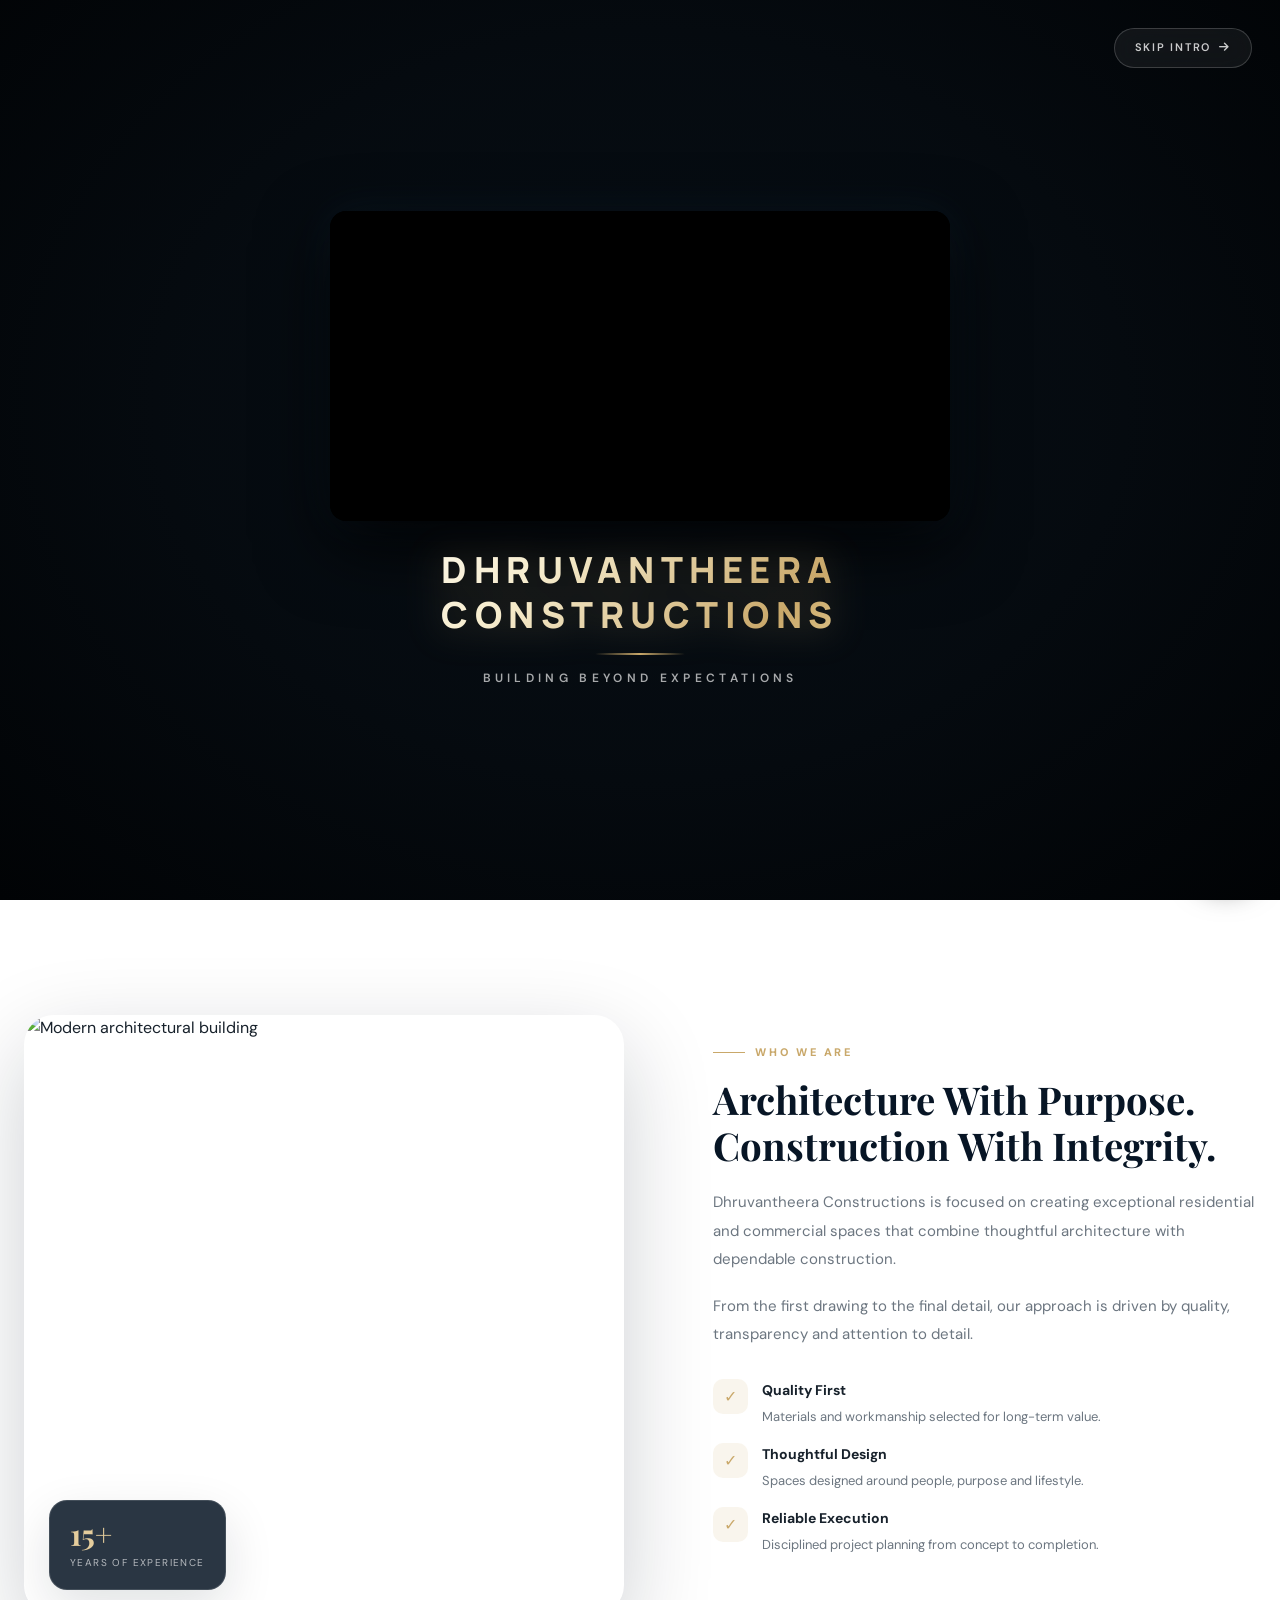
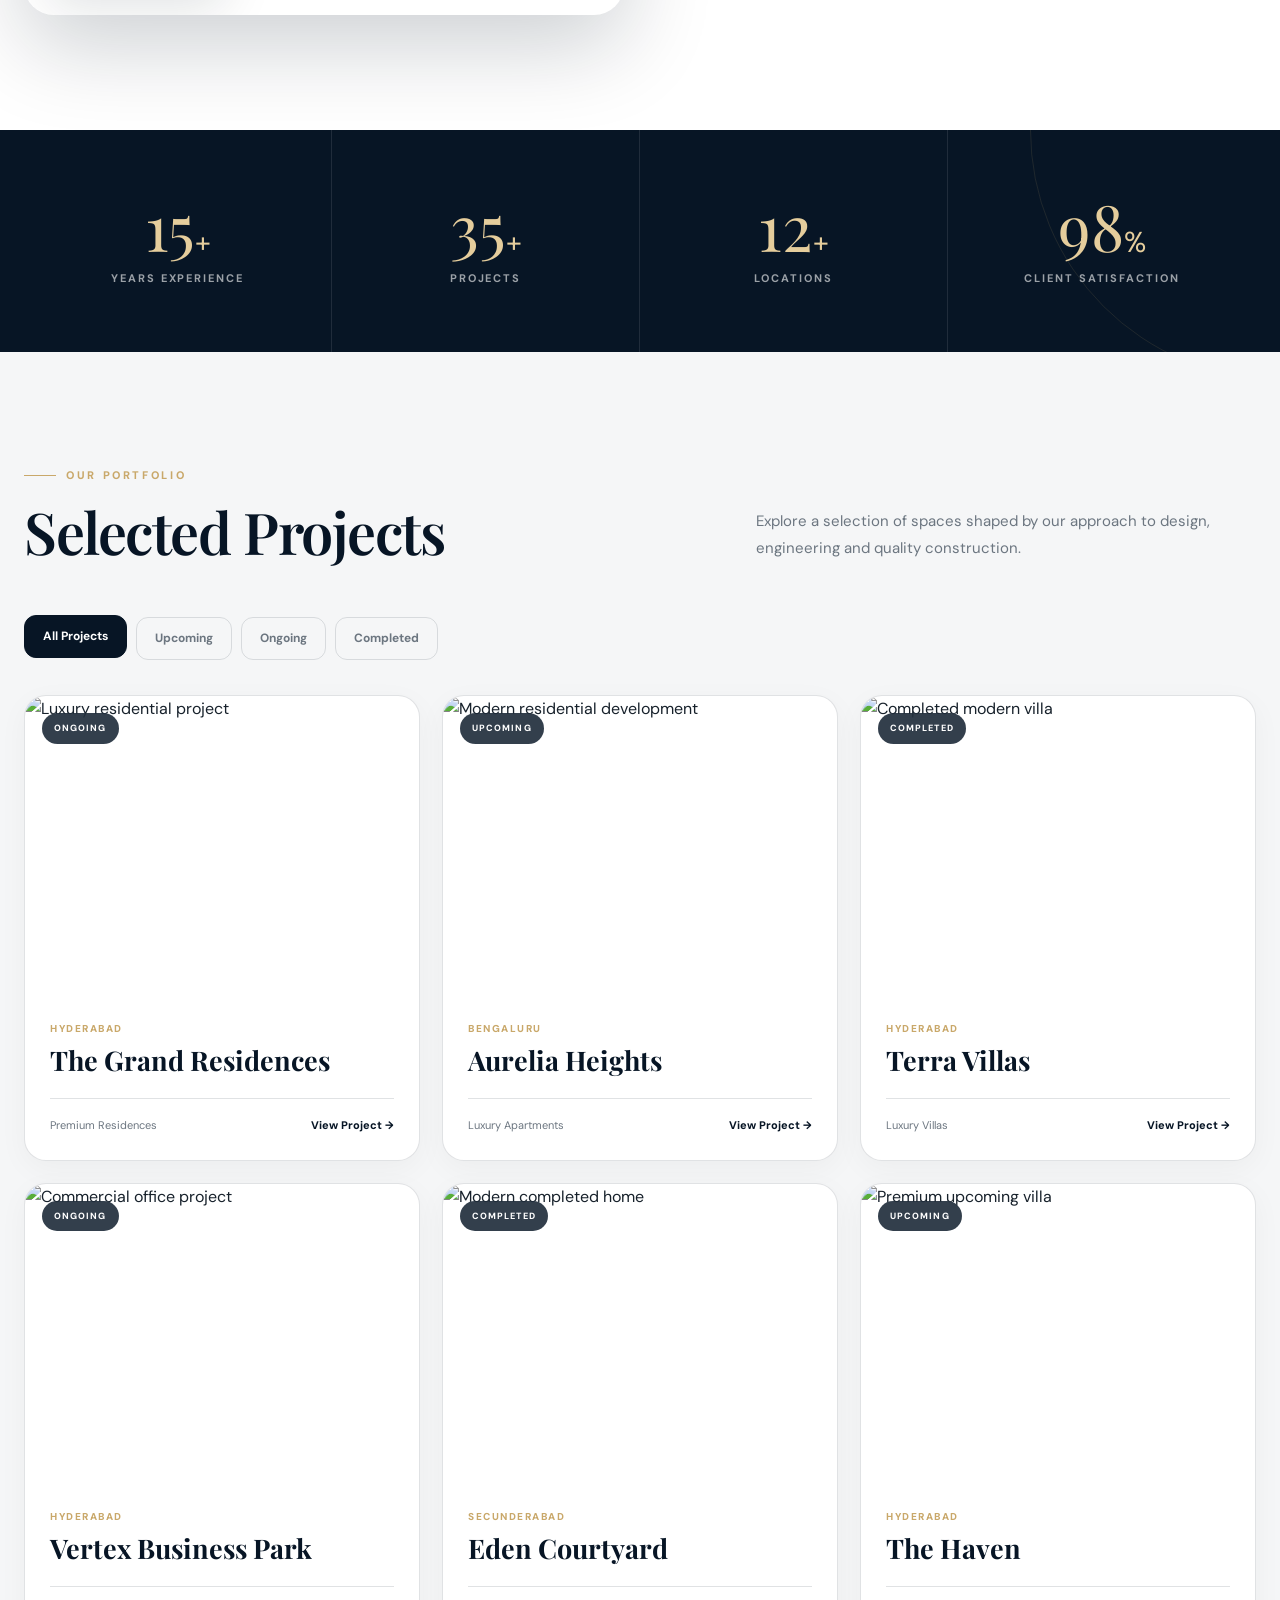
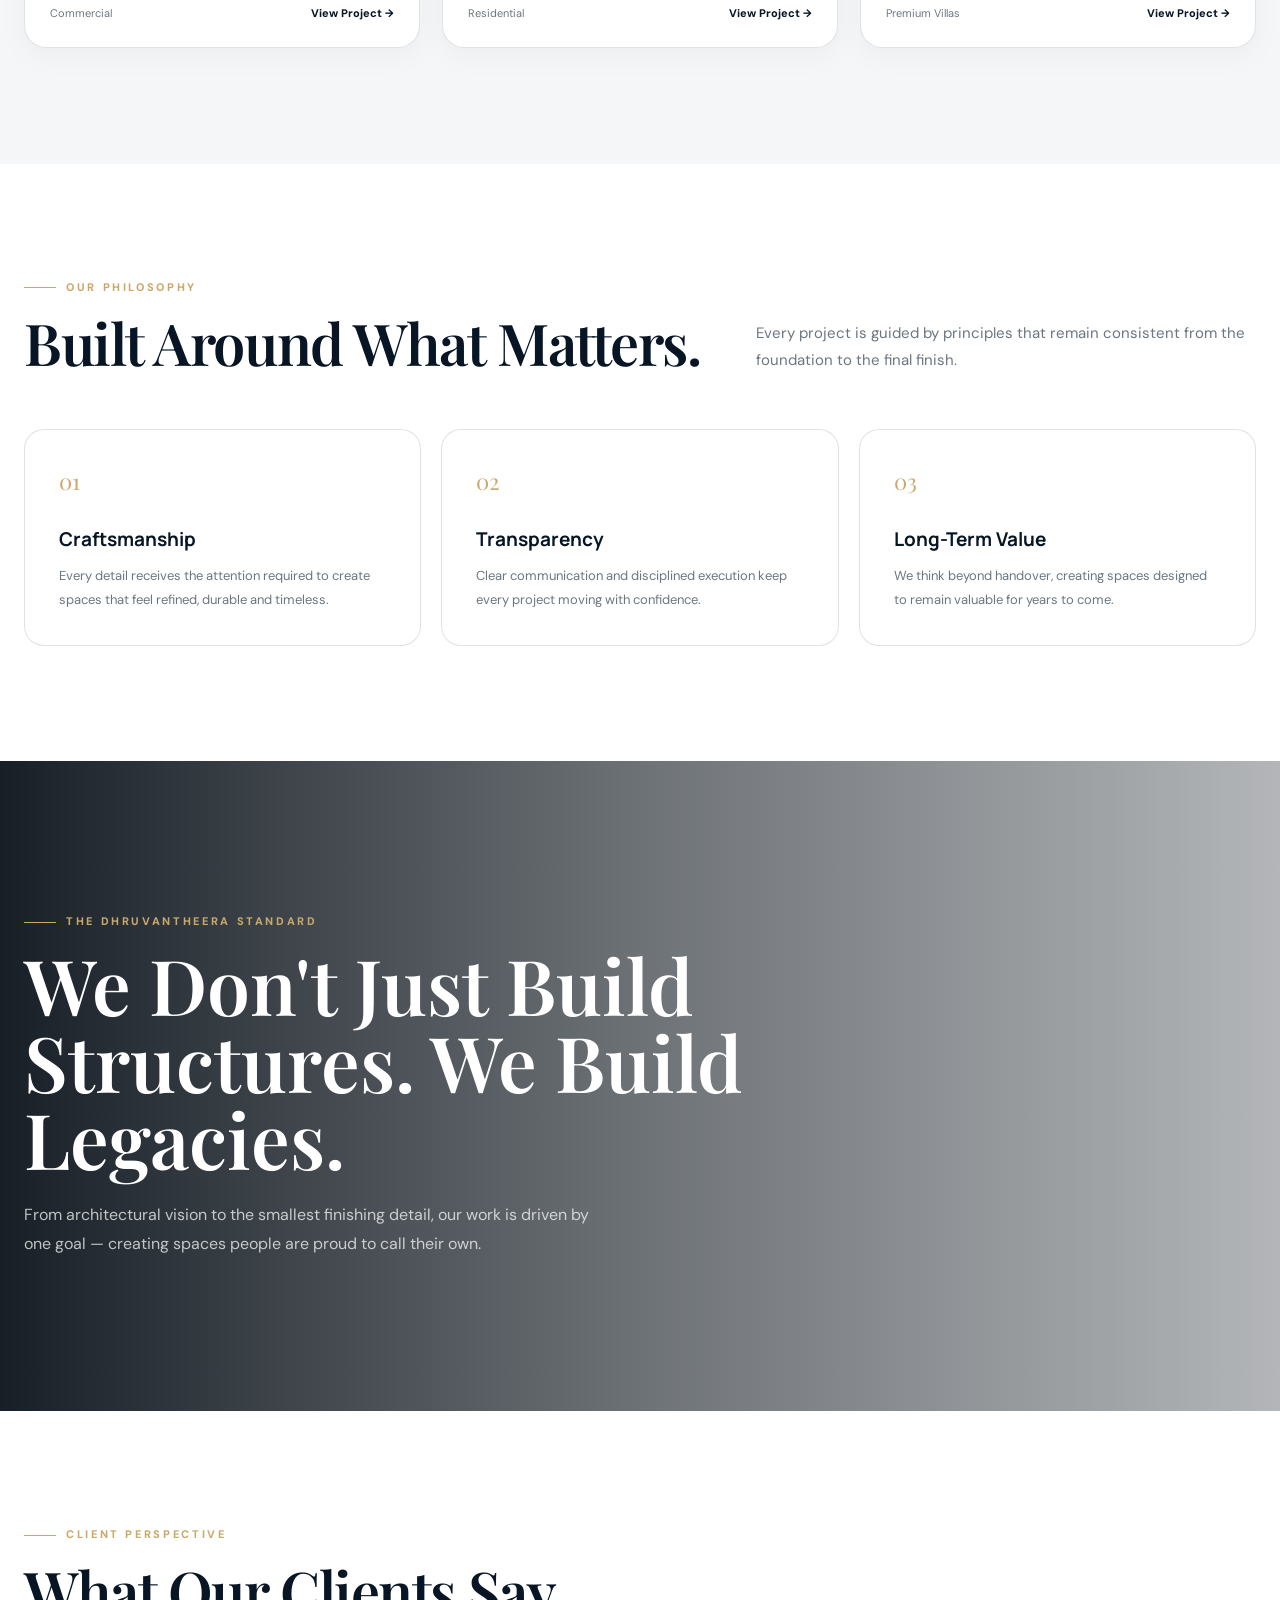
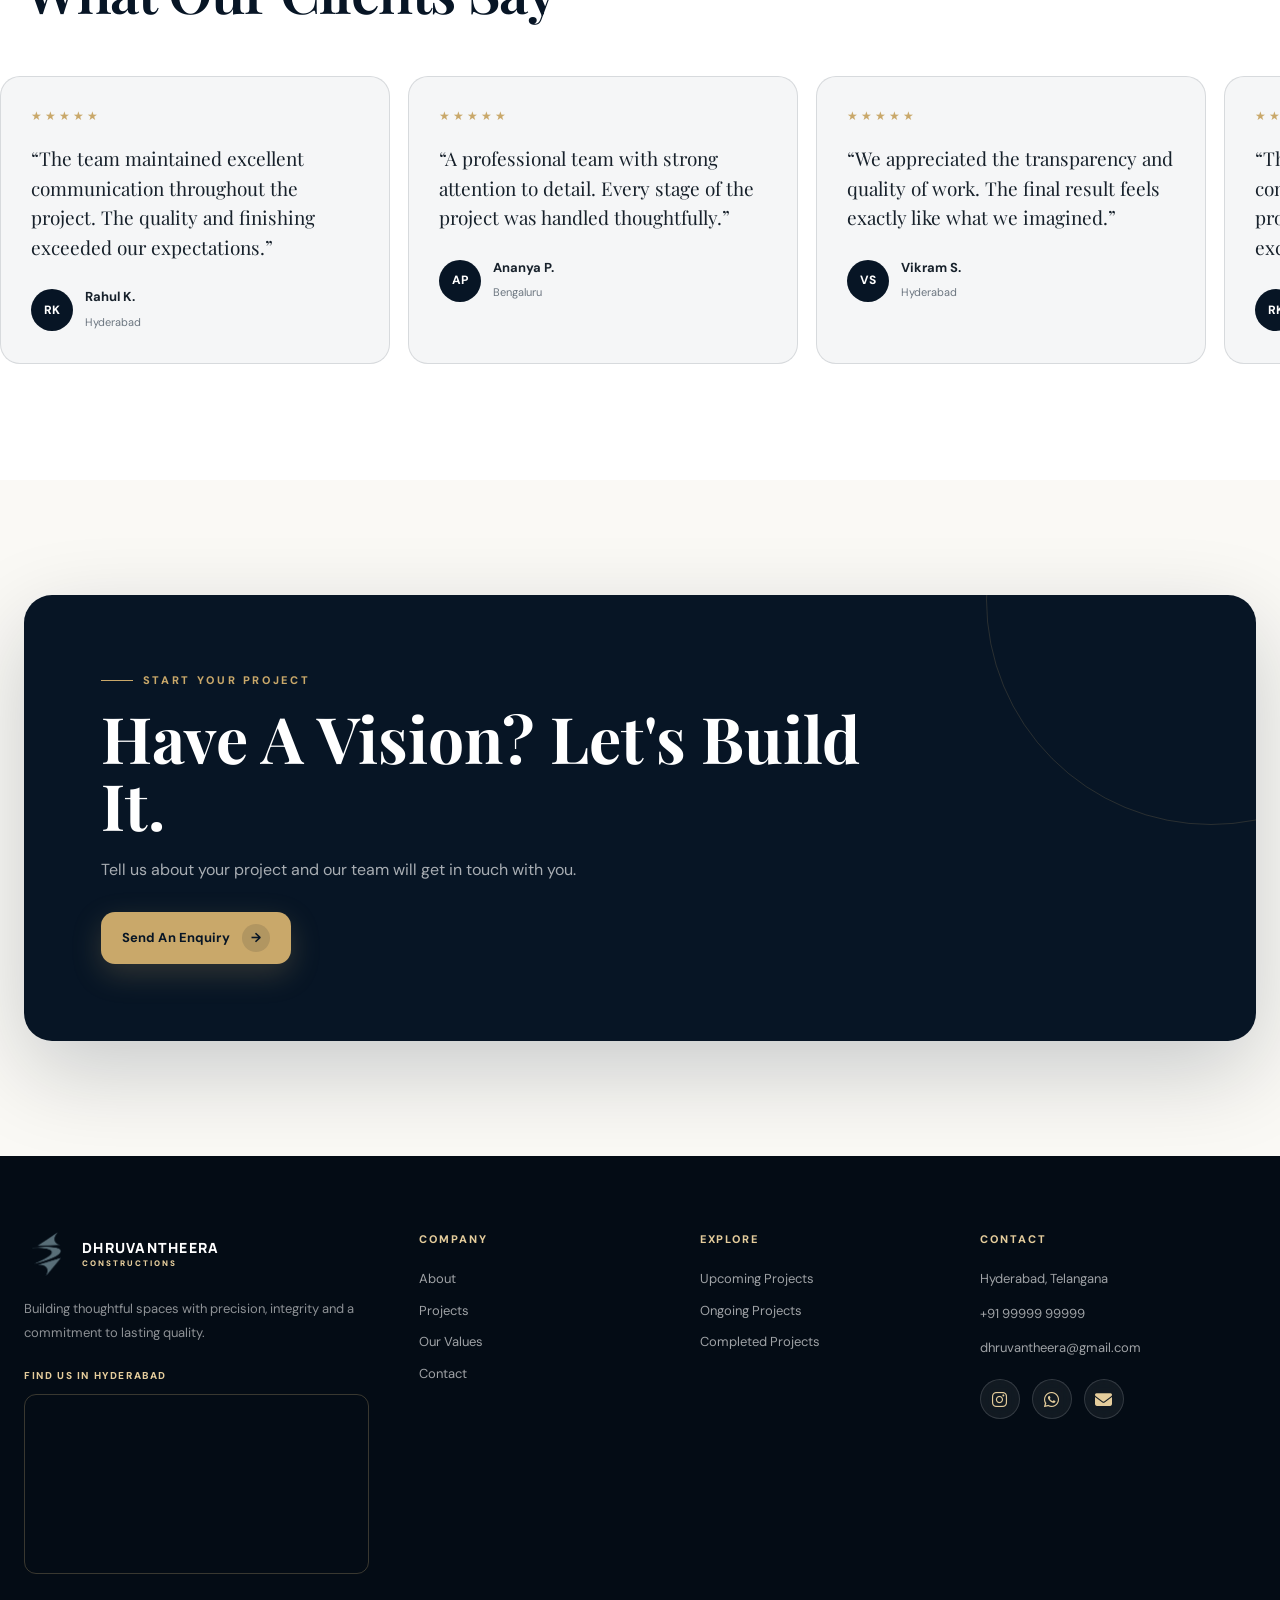
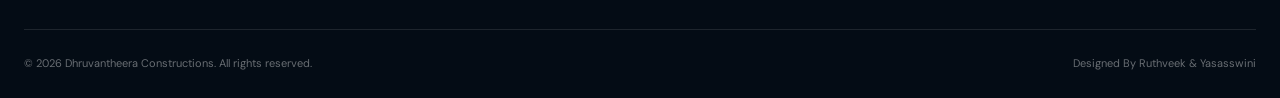
==== index.html @ 442b08ef "Add files via upload" ====
<!DOCTYPE html>
<html lang="en">

<head>
    <meta charset="UTF-8" />
    <meta name="viewport" content="width=device-width, initial-scale=1.0" />

    <title>DHRUVANTHEERA CONSTRUCTIONS</title>

    <meta name="description"
        content="Dhruvantheera Constructions — Building spaces with precision, trust and timeless design." />

    <!-- Fonts -->
    <link rel="preconnect" href="https://fonts.googleapis.com">
    <link rel="preconnect" href="https://fonts.gstatic.com" crossorigin>
    <link rel="shortcut icon" href="./DRUVANTHEERA_FINAL_LOGO.png" type="image/x-icon">

    <link
        href="https://fonts.googleapis.com/css2?family=DM+Sans:wght@400;500;600;700&family=Manrope:wght@400;500;600;700;800&family=Playfair+Display:wght@500;600;700&display=swap"
        rel="stylesheet" />
    <link rel="stylesheet" href="https://cdnjs.cloudflare.com/ajax/libs/font-awesome/6.5.1/css/all.min.css"
        integrity="sha512-DTOQO9RWCH3ppGqcWaEA1BIZOC6xxalwEsw9c2QQeAIftl+Vegovlnee1c9QX4TctnWMn13TZye+giMm8e2LwA=="
        crossorigin="anonymous" referrerpolicy="no-referrer" />
    <!-- Stylesheet -->
    <link rel="stylesheet" href="style.css" />

    <!-- Top-Start & Session Intro Controller -->
    <script>
        (function () {
            try {
                if ('scrollRestoration' in history) {
                    history.scrollRestoration = 'manual';
                }
                window.scrollTo(0, 0);

                var nav = window.performance && performance.getEntriesByType && performance.getEntriesByType("navigation")[0];
                var isReload = nav ? nav.type === "reload" : (window.performance && window.performance.navigation && window.performance.navigation.type === 1);
                var hasVisited = sessionStorage.getItem("site_intro_played");

                // Only show intro when website is opened (fresh tab/session) or if reloaded
                if (hasVisited && !isReload) {
                    document.documentElement.classList.add("skip-intro");
                }
            } catch (e) {}
        })();
    </script>
</head>

<body class="intro-active">

    <!-- =======================================================
       CINEMATIC VIDEO INTRO
  ======================================================== -->

    <div class="intro" id="intro" role="dialog" aria-modal="true" aria-label="Welcome to Dhruvantheera Constructions">

        <button class="intro-skip-btn" id="introSkipBtn" type="button" aria-label="Skip introduction">
            <span>Skip Intro</span>
            <i class="fa-solid fa-arrow-right" aria-hidden="true"></i>
        </button>

        <div class="intro-content">

            <div class="intro-video-wrapper">
                <video 
                    id="introVideo" 
                    class="intro-video" 
                    playsinline 
                    muted 
                    autoplay 
                    preload="auto"
                >
                    <source src="intro.mp4" type="video/mp4" />
                    Your browser does not support the video tag.
                </video>
                <div class="intro-video-glow"></div>
            </div>

            <div class="intro-brand">
                <h1 class="intro-title">
                    DHRUVANTHEERA CONSTRUCTIONS
                    
                </h1>

                <div class="intro-line"></div>

                <p class="intro-subtitle">
                    Building Beyond Expectations
                </p>
            </div>

        </div>

    </div>


    <!-- =======================================================
       NAVBAR
  ======================================================== -->

    <header class="navbar" id="navbar">

        <div class="nav-inner">

            <a href="#home" class="brand">

                <img src="./DRUVANTHEERA_FINAL_LOGO.png" alt="Dhruvantheera Constructions" class="brand-logo" />

                <div class="brand-text">
                    <span class="brand-name">
                        DHRUVANTHEERA
                    </span>

                    <span class="brand-sub">
                        CONSTRUCTIONS
                    </span>
                </div>

            </a>


            <nav class="nav-links">

                <a href="#home">Home</a>
                <a href="#about">About</a>
                <a href="dhruvantheera-portfolio-refined.html">Portfolio</a>
                <a href="#projects">Projects</a>
                <a href="#values">Values</a>
                <a href="#contact">Contact</a>
                <a href="Book.html">Book</a>

            </nav>


            <div class="nav-actions">

                <button class="btn btn-gold" onclick="openEnquiry()">
                    Enquire Now

                    <span class="btn-arrow">→</span>
                </button>

            </div>


            <button class="menu-toggle" id="menuToggle" aria-label="Open navigation">
                ☰
            </button>

        </div>

    </header>


    <!-- =======================================================
       HERO
  ======================================================== -->

    <main>

        <section class="hero" id="home">

            <div class="hero-slide active"></div>
            <div class="hero-slide"></div>
            <div class="hero-slide"></div>

            <div class="hero-overlay"></div>

            <div class="hero-content">

                <div class="hero-eyebrow">
                    Crafted With Precision
                </div>

                <h1 class="hero-title">
                    Spaces Built For
                    <span>Generations.</span>
                </h1>

                <p class="hero-description">
                    We create thoughtfully designed spaces where architecture,
                    engineering and craftsmanship come together to create
                    lasting value.
                </p>

                <div class="hero-actions">

                    <a href="#projects" class="btn btn-gold">
                        Explore Projects

                        <span class="btn-arrow">→</span>
                    </a>

                    <button class="btn btn-outline" onclick="openEnquiry()" style="background-color: white;">
                        Start A Conversation

                        <span class="btn-arrow">↗</span>
                    </button>

                </div>

            </div>


            <div class="hero-bottom">

                <div class="hero-bottom-inner">

                    <div class="hero-scroll">
                        <span class="scroll-line"></span>
                        Scroll to explore
                    </div>

                    <div class="hero-counter">
                        01 / 03
                    </div>

                </div>

            </div>

        </section>


        <!-- =====================================================
         ABOUT
    ====================================================== -->

        <section class="section" id="about">

            <div class="container">

                <div class="about-grid">

                    <div class="about-image reveal-left">

                        <img src="https://images.unsplash.com/photo-1600585154340-be6161a56a0c?auto=format&fit=crop&w=1400&q=90"
                            alt="Modern architectural building" />

                        <div class="about-badge">

                            <strong>15+</strong>

                            <span>
                                Years of Experience
                            </span>

                        </div>

                    </div>


                    <div class="about-copy reveal-right">

                        <div class="section-label">
                            Who We Are
                        </div>

                        <h3>
                            Architecture With
                            Purpose. Construction
                            With Integrity.
                        </h3>

                        <p>
                            Dhruvantheera Constructions is focused on creating
                            exceptional residential and commercial spaces that
                            combine thoughtful architecture with dependable
                            construction.
                        </p>

                        <p>
                            From the first drawing to the final detail, our
                            approach is driven by quality, transparency and
                            attention to detail.
                        </p>


                        <div class="about-points">

                            <div class="about-point">

                                <div class="point-icon">
                                    ✓
                                </div>

                                <div>
                                    <strong>
                                        Quality First
                                    </strong>

                                    <span>
                                        Materials and workmanship selected for long-term value.
                                    </span>
                                </div>

                            </div>


                            <div class="about-point">

                                <div class="point-icon">
                                    ✓
                                </div>

                                <div>
                                    <strong>
                                        Thoughtful Design
                                    </strong>

                                    <span>
                                        Spaces designed around people, purpose and lifestyle.
                                    </span>
                                </div>

                            </div>


                            <div class="about-point">

                                <div class="point-icon">
                                    ✓
                                </div>

                                <div>
                                    <strong>
                                        Reliable Execution
                                    </strong>

                                    <span>
                                        Disciplined project planning from concept to completion.
                                    </span>
                                </div>

                            </div>

                        </div>


                        <!-- <button class="btn btn-primary" onclick="openEnquiry()">
                            Talk To Our Teams

                            <span class="btn-arrow">→</span>
                        </button> -->

                    </div>

                </div>

            </div>

        </section>


        <!-- =====================================================
         STATS
    ====================================================== -->

        <section class="stats">

            <div class="container">

                <div class="stats-grid">

                    <div class="stat reveal">

                        <div class="stat-number" data-target="15">
                            0<span>+</span>
                        </div>

                        <div class="stat-label">
                            Years Experience
                        </div>

                    </div>


                    <div class="stat reveal">

                        <div class="stat-number" data-target="35">
                            0<span>+</span>
                        </div>

                        <div class="stat-label">
                            Projects
                        </div>

                    </div>


                    <div class="stat reveal">

                        <div class="stat-number" data-target="12">
                            0<span>+</span>
                        </div>

                        <div class="stat-label">
                            Locations
                        </div>

                    </div>


                    <div class="stat reveal">

                        <div class="stat-number" data-target="98">
                            0<span>%</span>
                        </div>

                        <div class="stat-label">
                            Client Satisfaction
                        </div>

                    </div>

                </div>

            </div>

        </section>


        <!-- =====================================================
         PROJECTS
    ====================================================== -->

        <section class="section section-light" id="projects">

            <div class="container">

                <div class="section-header reveal">

                    <div>

                        <div class="section-label">
                            Our Portfolio
                        </div>

                        <h2 class="section-title">
                            Selected Projects
                        </h2>

                    </div>

                    <p class="section-description">
                        Explore a selection of spaces shaped by our approach
                        to design, engineering and quality construction.
                    </p>

                </div>


                <div class="project-filters reveal">

                    <button class="filter-btn active" data-filter="all">
                        All Projects
                    </button>

                    <button class="filter-btn" data-filter="upcoming">
                        Upcoming
                    </button>

                    <button class="filter-btn" data-filter="ongoing">
                        Ongoing
                    </button>

                    <button class="filter-btn" data-filter="completed">
                        Completed
                    </button>

                </div>


                <div class="projects-grid" id="projectsGrid">

                    <!-- Project 1 -->

                    <article class="project-card reveal" data-category="ongoing" onclick="openProject(0)">

                        <div class="project-image">

                            <img src="https://images.unsplash.com/photo-1600607687920-4e2a09cf159d?auto=format&fit=crop&w=1200&q=90"
                                alt="Luxury residential project" />

                            <span class="project-status">
                                Ongoing
                            </span>

                        </div>


                        <div class="project-content">

                            <div class="project-location">
                                Hyderabad
                            </div>

                            <h3 class="project-title">
                                The Grand Residences
                            </h3>

                            <div class="project-meta">

                                <span>
                                    Premium Residences
                                </span>

                                <span class="project-view">
                                    View Project →
                                </span>

                            </div>

                        </div>

                    </article>


                    <!-- Project 2 -->

                    <article class="project-card reveal" data-category="upcoming" onclick="openProject(1)">

                        <div class="project-image">

                            <img src="https://images.unsplash.com/photo-1600566753190-17f0baa2a6c3?auto=format&fit=crop&w=1200&q=90"
                                alt="Modern residential development" />

                            <span class="project-status">
                                Upcoming
                            </span>

                        </div>


                        <div class="project-content">

                            <div class="project-location">
                                Bengaluru
                            </div>

                            <h3 class="project-title">
                                Aurelia Heights
                            </h3>

                            <div class="project-meta">

                                <span>
                                    Luxury Apartments
                                </span>

                                <span class="project-view">
                                    View Project →
                                </span>

                            </div>

                        </div>

                    </article>


                    <!-- Project 3 -->

                    <article class="project-card reveal" data-category="completed" onclick="openProject(2)">

                        <div class="project-image">

                            <img src="https://images.unsplash.com/photo-1600607688969-a5bfcd646154?auto=format&fit=crop&w=1200&q=90"
                                alt="Completed modern villa" />

                            <span class="project-status">
                                Completed
                            </span>

                        </div>


                        <div class="project-content">

                            <div class="project-location">
                                Hyderabad
                            </div>

                            <h3 class="project-title">
                                Terra Villas
                            </h3>

                            <div class="project-meta">

                                <span>
                                    Luxury Villas
                                </span>

                                <span class="project-view">
                                    View Project →
                                </span>

                            </div>

                        </div>

                    </article>


                    <!-- Project 4 -->

                    <article class="project-card reveal" data-category="ongoing" onclick="openProject(3)">

                        <div class="project-image">

                            <img src="https://images.unsplash.com/photo-1497366811353-6870744d04b2?auto=format&fit=crop&w=1200&q=90"
                                alt="Commercial office project" />

                            <span class="project-status">
                                Ongoing
                            </span>

                        </div>


                        <div class="project-content">

                            <div class="project-location">
                                Hyderabad
                            </div>

                            <h3 class="project-title">
                                Vertex Business Park
                            </h3>

                            <div class="project-meta">

                                <span>
                                    Commercial
                                </span>

                                <span class="project-view">
                                    View Project →
                                </span>

                            </div>

                        </div>

                    </article>


                    <!-- Project 5 -->

                    <article class="project-card reveal" data-category="completed" onclick="openProject(4)">

                        <div class="project-image">

                            <img src="https://images.unsplash.com/photo-1600047509807-ba8f99d2cdde?auto=format&fit=crop&w=1200&q=90"
                                alt="Modern completed home" />

                            <span class="project-status">
                                Completed
                            </span>

                        </div>


                        <div class="project-content">

                            <div class="project-location">
                                Secunderabad
                            </div>

                            <h3 class="project-title">
                                Eden Courtyard
                            </h3>

                            <div class="project-meta">

                                <span>
                                    Residential
                                </span>

                                <span class="project-view">
                                    View Project →
                                </span>

                            </div>

                        </div>

                    </article>


                    <!-- Project 6 -->

                    <article class="project-card reveal" data-category="upcoming" onclick="openProject(5)">

                        <div class="project-image">

                            <img src="https://images.unsplash.com/photo-1600585154526-990dced4db0d?auto=format&fit=crop&w=1200&q=90"
                                alt="Premium upcoming villa" />

                            <span class="project-status">
                                Upcoming
                            </span>

                        </div>


                        <div class="project-content">

                            <div class="project-location">
                                Hyderabad
                            </div>

                            <h3 class="project-title">
                                The Haven
                            </h3>

                            <div class="project-meta">

                                <span>
                                    Premium Villas
                                </span>

                                <span class="project-view">
                                    View Project →
                                </span>

                            </div>

                        </div>

                    </article>

                </div>

            </div>

        </section>


        <!-- =====================================================
         VALUES
    ====================================================== -->

        <section class="section" id="values">

            <div class="container">

                <div class="section-header reveal">

                    <div>

                        <div class="section-label">
                            Our Philosophy
                        </div>

                        <h2 class="section-title">
                            Built Around
                            What Matters.
                        </h2>

                    </div>

                    <p class="section-description">
                        Every project is guided by principles that remain
                        consistent from the foundation to the final finish.
                    </p>

                </div>


                <div class="values-grid">

                    <div class="value-card reveal">

                        <div class="value-number">
                            01
                        </div>

                        <h3>
                            Craftsmanship
                        </h3>

                        <p>
                            Every detail receives the attention required to
                            create spaces that feel refined, durable and timeless.
                        </p>

                    </div>


                    <div class="value-card reveal">

                        <div class="value-number">
                            02
                        </div>

                        <h3>
                            Transparency
                        </h3>

                        <p>
                            Clear communication and disciplined execution keep
                            every project moving with confidence.
                        </p>

                    </div>


                    <div class="value-card reveal">

                        <div class="value-number">
                            03
                        </div>

                        <h3>
                            Long-Term Value
                        </h3>

                        <p>
                            We think beyond handover, creating spaces designed
                            to remain valuable for years to come.
                        </p>

                    </div>

                </div>

            </div>

        </section>


        <!-- =====================================================
         CINEMATIC SECTION
    ====================================================== -->

        <section class="cinematic">

            <div class="cinematic-content reveal">

                <div class="section-label">
                    The Dhruvantheera Standard
                </div>

                <h2>
                    We Don't Just Build
                    Structures.
                    We Build Legacies.
                </h2>

                <p>
                    From architectural vision to the smallest finishing
                    detail, our work is driven by one goal — creating
                    spaces people are proud to call their own.
                </p>

            </div>

        </section>


        <!-- =====================================================
         TESTIMONIALS
    ====================================================== -->

        <section class="section">

            <div class="container">

                <div class="section-header reveal">

                    <div>

                        <div class="section-label">
                            Client Perspective
                        </div>

                        <h2 class="section-title">
                            What Our Clients Say
                        </h2>

                    </div>

                </div>

            </div>


            <div class="testimonial-wrapper">

                <div class="testimonial-track">

                    <div class="testimonial-card">

                        <div class="testimonial-stars">
                            ★★★★★
                        </div>

                        <p>
                            “The team maintained excellent communication
                            throughout the project. The quality and finishing
                            exceeded our expectations.”
                        </p>

                        <div class="testimonial-person">

                            <div class="testimonial-avatar">
                                RK
                            </div>

                            <div>
                                <strong>
                                    Rahul K.
                                </strong>

                                <span>
                                    Hyderabad
                                </span>
                            </div>

                        </div>

                    </div>


                    <div class="testimonial-card">

                        <div class="testimonial-stars">
                            ★★★★★
                        </div>

                        <p>
                            “A professional team with strong attention to
                            detail. Every stage of the project was handled
                            thoughtfully.”
                        </p>

                        <div class="testimonial-person">

                            <div class="testimonial-avatar">
                                AP
                            </div>

                            <div>
                                <strong>
                                    Ananya P.
                                </strong>

                                <span>
                                    Bengaluru
                                </span>
                            </div>

                        </div>

                    </div>


                    <div class="testimonial-card">

                        <div class="testimonial-stars">
                            ★★★★★
                        </div>

                        <p>
                            “We appreciated the transparency and quality of
                            work. The final result feels exactly like what
                            we imagined.”
                        </p>

                        <div class="testimonial-person">

                            <div class="testimonial-avatar">
                                VS
                            </div>

                            <div>
                                <strong>
                                    Vikram S.
                                </strong>

                                <span>
                                    Hyderabad
                                </span>
                            </div>

                        </div>

                    </div>


                    <!-- Duplicate cards for continuous marquee -->

                    <div class="testimonial-card">

                        <div class="testimonial-stars">
                            ★★★★★
                        </div>

                        <p>
                            “The team maintained excellent communication
                            throughout the project. The quality and finishing
                            exceeded our expectations.”
                        </p>

                        <div class="testimonial-person">

                            <div class="testimonial-avatar">
                                RK
                            </div>

                            <div>
                                <strong>
                                    Rahul K.
                                </strong>

                                <span>
                                    Hyderabad
                                </span>
                            </div>

                        </div>

                    </div>


                    <div class="testimonial-card">

                        <div class="testimonial-stars">
                            ★★★★★
                        </div>

                        <p>
                            “A professional team with strong attention to
                            detail. Every stage of the project was handled
                            thoughtfully.”
                        </p>

                        <div class="testimonial-person">

                            <div class="testimonial-avatar">
                                AP
                            </div>

                            <div>
                                <strong>
                                    Ananya P.
                                </strong>

                                <span>
                                    Bengaluru
                                </span>
                            </div>

                        </div>

                    </div>


                    <div class="testimonial-card">

                        <div class="testimonial-stars">
                            ★★★★★
                        </div>

                        <p>
                            “We appreciated the transparency and quality of
                            work. The final result feels exactly like what
                            we imagined.”
                        </p>

                        <div class="testimonial-person">

                            <div class="testimonial-avatar">
                                VS
                            </div>

                            <div>
                                <strong>
                                    Vikram S.
                                </strong>

                                <span>
                                    Hyderabad
                                </span>
                            </div>

                        </div>

                    </div>

                </div>

            </div>

        </section>


        <!-- =====================================================
         ENQUIRY CTA
    ====================================================== -->

        <section class="section enquiry-section" id="contact">

            <div class="container">

                <div class="enquiry-box reveal">

                    <div class="enquiry-box-content">

                        <div class="section-label">
                            Start Your Project
                        </div>

                        <h2>
                            Have A Vision?
                            Let's Build It.
                        </h2>

                        <p>
                            Tell us about your project and our team will
                            get in touch with you.
                        </p>

                        <div class="enquiry-actions">

                            <button class="btn btn-gold" onclick="openEnquiry()">
                                Send An Enquiry

                                <span class="btn-arrow">
                                    →
                                </span>

                            </button>

                            <!-- <a href="tel:+919999999999" class="btn btn-outline" style="background-color: #ffffff;">
                                Call Our Team

                                <span class="btn-arrow">
                                    ↗
                                </span>

                            </a> -->

                        </div>

                    </div>

                </div>

            </div>

        </section>

    </main>


    <!-- =======================================================
       FOOTER
  ======================================================== -->

    <footer>

        <div class="container">

            <div class="footer-grid">

                <div class="footer-brand">

                    <a href="#home" class="brand">

                        <img src="./DRUVANTHEERA_FINAL_LOGO.png" alt="Dhruvantheera Constructions" class="brand-logo" />

                        <div class="brand-text">

                            <span class="brand-name">
                                DHRUVANTHEERA
                            </span>

                            <span class="brand-sub">
                                CONSTRUCTIONS
                            </span>

                        </div>

                    </a>

                    <p>
                        Building thoughtful spaces with precision,
                        integrity and a commitment to lasting quality.
                    </p> 

                     <div class="footer-map-wrap">
                            <div class="footer-map-label">Find us in Hyderabad</div>
                            <iframe
                                title="Map showing Hyderabad, Telangana"
                                src="https://www.google.com/maps?q=Hyderabad%2C%20Telangana%2C%20India&amp;output=embed"
                                loading="lazy"
                                referrerpolicy="no-referrer-when-downgrade"
                                allowfullscreen>
                            </iframe>
                        </div>

                </div>


                <div>

                    <div class="footer-heading">
                        Company
                    </div>

                    <div class="footer-links">

                        <a href="#about">
                            About
                        </a>

                        <a href="#projects">
                            Projects
                        </a>

                        <a href="#values">
                            Our Values
                        </a>

                        <a href="#contact">
                            Contact
                        </a>

                    </div>

                </div>


                <div>

                    <div class="footer-heading">
                        Explore
                    </div>

                    <div class="footer-links">

                        <a href="#projects">
                            Upcoming Projects
                        </a>

                        <a href="#projects">
                            Ongoing Projects
                        </a>

                        <a href="#projects">
                            Completed Projects
                        </a>

                    </div>

                </div>


                <div>

                    <div class="footer-heading">
                        Contact
                    </div>

                    <div class="footer-contact">

                        <div>
                            Hyderabad, Telangana
                        </div>

                        <div>
                            +91 99999 99999
                        </div>

                        <div>
                            dhruvantheera@gmail.com
                        </div>

                        <div class="footer-social">
                            <a href="https://instagram.com" target="_blank" rel="noopener noreferrer"
                                class="social-link" aria-label="Instagram">
                                <i class="fa-brands fa-instagram"></i>
                            </a>
                            <a href="https://wa.me/919999999999" target="_blank" rel="noopener noreferrer"
                                class="social-link" aria-label="WhatsApp">
                                <i class="fa-brands fa-whatsapp"></i>
                            </a>
                            <a href="mailto:dhruvantheera@gmail.com" class="social-link" aria-label="Email">
                                <i class="fa-solid fa-envelope"></i>
                            </a>
                        </div>

                    </div>

                </div>

            </div>


            <div class="footer-bottom">

                <span>
                    © 2026 Dhruvantheera Constructions.
                    All rights reserved.
                </span>

                <span>
                    Designed By Ruthveek & Yasasswini
                </span>

            </div>

        </div>

    </footer>


    <!-- =======================================================
       PROJECT MODAL
  ======================================================== -->

    <div class="modal" id="projectModal" aria-hidden="true">

        <div class="modal-box project-modal-box" role="dialog" aria-modal="true" aria-label="Project details">

            <button class="modal-close" onclick="closeModal('projectModal')" aria-label="Close project details">
                ×
            </button>


            <div class="project-modal-grid">

                <!-- Image Carousel -->
                <div class="modal-project-image" id="modalImageCarousel">

                    <!-- Arrow: Previous -->
                    <button class="carousel-arrow carousel-prev" id="carouselPrev" aria-label="Previous image">
                        &#8592;
                    </button>

                    <!-- Image Track -->
                    <div class="carousel-track" id="carouselTrack">
                        <!-- Images injected by JS -->
                    </div>

                    <!-- Arrow: Next -->
                    <button class="carousel-arrow carousel-next" id="carouselNext" aria-label="Next image">
                        &#8594;
                    </button>

                    <!-- Dot Pagination -->
                    <div class="carousel-dots" id="carouselDots">
                        <!-- Dots injected by JS -->
                    </div>

                </div>


                <div class="modal-project-content">

                    <div class="modal-label" id="modalProjectStatus">
                        Ongoing
                    </div>

                    <h2 id="modalProjectTitle">
                        Project
                    </h2>

                    <p id="modalProjectDescription">
                        Project description.
                    </p>


                    <div class="modal-details">

                        <div class="detail">

                            <span>
                                Location
                            </span>

                            <strong id="modalLocation">
                                Hyderabad
                            </strong>

                        </div>


                        <div class="detail">

                            <span>
                                Type
                            </span>

                            <strong id="modalType">
                                Residential
                            </strong>

                        </div>


                        <div class="detail">

                            <span>
                                Status
                            </span>

                            <strong id="modalStatus">
                                Ongoing
                            </strong>

                        </div>


                        <div class="detail">

                            <span>
                                Category
                            </span>

                            <strong id="modalCategory">
                                Premium
                            </strong>

                        </div>

                    </div>


                    <button class="btn btn-primary" style="margin-top:30px"
                        onclick="closeModal('projectModal'); openEnquiry();">
                        Enquire About Project

                        <span class="btn-arrow">
                            →
                        </span>

                    </button>

                </div>

            </div>

        </div>

    </div>


    <!-- =======================================================
       ENQUIRY MODAL
  ======================================================== -->

    <div class="modal" id="enquiryModal" aria-hidden="true">

        <div class="modal-box enquiry-modal-box" role="dialog" aria-modal="true" aria-label="Project enquiry">

            <button class="modal-close" onclick="closeModal('enquiryModal')" aria-label="Close enquiry form">
                ×
            </button>


            <div class="enquiry-modal-header">

                <div class="modal-label">
                    Project Enquiry
                </div>

                <h2>
                    Let's Talk About
                    Your Project.
                </h2>

                <p>
                    Share a few details and our team will get back to you.
                </p>

            </div>


            <form class="form" id="enquiryForm" novalidate>

                <div class="form-group">

                    <label for="name">
                        Full Name <span class="required-star">*</span>
                    </label>

                    <input type="text" id="name" placeholder="Enter your full name" maxlength="50" required />
                    <span class="field-error" id="nameError"></span>

                </div>


                <div class="form-group">

                    <label for="phone">
                        Phone Number <span class="required-star">*</span>
                    </label>

                    <input type="tel" id="phone" placeholder="10-digit mobile number" maxlength="10" required />
                    <span class="field-error" id="phoneError"></span>

                </div>


                <div class="form-group">

                    <label for="email">
                        Email <span class="required-star">*</span>
                    </label>

                    <input type="email" id="email" placeholder="example@domain.com" maxlength="70" required />
                    <span class="field-error" id="emailError"></span>

                </div>


                <div class="form-group">

                    <label for="projectType">
                        Project Type <span class="required-star">*</span>
                    </label>

                    <select id="projectType" required>

                        <option value="">
                            Select project type
                        </option>

                        <option value="Residential">
                            Residential
                        </option>

                        <option value="Villa">
                            Villa
                        </option>

                        <option value="Apartment">
                            Apartment
                        </option>

                        <option value="Commercial">
                            Commercial
                        </option>

                        <option value="Other">
                            Other
                        </option>

                    </select>
                    <span class="field-error" id="projectTypeError"></span>

                </div>


                <div class="form-group full">

                    <label for="message">
                        Tell Us About Your Requirement <span class="required-star">*</span>
                    </label>

                    <textarea id="message" placeholder="Tell us about your project requirements..." maxlength="100" required></textarea>
                    <div class="form-footer-meta">
                        <span class="field-error" id="messageError"></span>
                        <span class="char-counter" id="messageCount">0 / 100</span>
                    </div>

                </div>


                <div class="form-submit">

                    <button class="btn btn-primary" type="submit">
                        Submit Enquiry

                        <span class="btn-arrow">
                            →
                        </span>

                    </button>

                </div>

            </form>


            <div class="success-message" id="successMessage">
                ✓ Thank you. Your enquiry has been received.
                Our team will contact you shortly.
            </div>

        </div>

    </div>


    <!-- =======================================================
       SCROLL TO TOP BUTTON
    ======================================================== -->
    <button class="scroll-top-btn" id="scrollTopBtn" type="button" aria-label="Scroll to top" title="Scroll to top">
        <i class="fa-solid fa-arrow-up" aria-hidden="true"></i>
    </button>


    <!-- =======================================================
       AI CHATBOT WIDGET & FOUNDER CONCIERGE
    ======================================================== -->
    <div class="chatbot-wrapper" id="chatbotWrapper">

        <!-- Animated Floating Teaser Bubble -->
        <div class="chatbot-teaser" id="chatbotTeaser" role="status">
            <span class="teaser-wave">👋</span>
            <div class="teaser-text" id="teaserTrigger">
                <strong>Hi! Click me</strong> to know about <span>DHRUVANTHEERA CONSTRUCTIONS</span>
            </div>
            <button class="teaser-close" id="teaserClose" type="button" aria-label="Dismiss message">&times;</button>
        </div>

        <!-- Floating Chatbot Launcher Toggle Button -->
        <button class="chatbot-toggle-btn" id="chatbotToggle" type="button" aria-label="Open Dhruvantheera AI Assistant" aria-expanded="false">
            <span class="pulse-ring"></span>
            <span class="online-dot"></span>
            <span class="chat-icon-open"><i class="fa-solid fa-headset"></i></span>
            <span class="chat-icon-close"><i class="fa-solid fa-xmark"></i></span>
        </button>

        <!-- Chatbot Window Modal -->
        <div class="chatbot-window" id="chatbotWindow" role="dialog" aria-modal="true" aria-label="Dhruvantheera AI Chat Assistant" hidden>
            
            <!-- Chat Header -->
            <div class="chatbot-header">
                <div class="chat-brand-info">
                    <div class="chat-avatar">
                        <img src="./DRUVANTHEERA_FINAL_LOGO.png" alt="Dhruvantheera AI" />
                        <span class="avatar-online"></span>
                    </div>
                    <div class="chat-title-group">
                        <div class="chat-title">
                            <span>Dhruvantheera AI</span>
                            <span class="ai-badge">AI Assistant</span>
                        </div>
                        <div class="chat-status">
                            <span class="status-indicator"></span> Online • Founder & Construction Concierge
                        </div>
                    </div>
                </div>
                <div class="chat-header-actions">
                    <a href="https://wa.me/917981227221?text=Hi%2C%20I%20would%20like%20to%20connect%20with%20Dhruvantheera%20Constructions." target="_blank" rel="noopener noreferrer" class="chat-hdr-btn" title="Direct WhatsApp" aria-label="WhatsApp Founder">
                        <i class="fa-brands fa-whatsapp"></i>
                    </a>
                    <button class="chat-hdr-btn" id="chatbotMinBtn" type="button" title="Close" aria-label="Close Chat">
                        <i class="fa-solid fa-xmark"></i>
                    </button>
                </div>
            </div>

            <!-- Chat Conversation Feed -->
            <div class="chatbot-body" id="chatbotBody">
                <div class="chatbot-messages" id="chatbotMessages">
                    <!-- Messages will be dynamically rendered here -->
                </div>
            </div>

            <!-- Quick Action Suggestion Chips -->
            <div class="chatbot-quick-chips" id="chatbotChips">
                <button type="button" class="chip-btn" data-query="founder">👤 Founder Details</button>
                <button type="button" class="chip-btn" data-query="services">🏗️ Our Services</button>
                <button type="button" class="chip-btn" data-query="cost">💰 Pricing & Cost</button>
                <button type="button" class="chip-btn" data-query="contact">📞 Direct Contact</button>
                <button type="button" class="chip-btn" data-query="book">📅 Book Site Visit</button>
                <button type="button" class="chip-btn" data-query="about">🏢 About Us</button>
            </div>

            <!-- Chat Input Footer -->
            <form class="chatbot-footer" id="chatbotForm" autocomplete="off">
                <input 
                    type="text" 
                    id="chatbotInput" 
                    class="chatbot-input" 
                    placeholder="Ask about founder, costs, projects..." 
                    maxlength="200"
                    aria-label="Type your message"
                />
                <button type="submit" class="chatbot-send-btn" id="chatbotSendBtn" aria-label="Send message">
                    <i class="fa-solid fa-paper-plane"></i>
                </button>
            </form>

        </div>

    </div>


    <!-- =======================================================
       JAVASCRIPT
  ======================================================== -->

    <!-- JavaScript -->
    <script src="script.js"></script>

</body>

</html>
---- style.css ----
/* =========================================================
   ROOT
========================================================= */

:root {
    --navy: #071525;
    --navy-2: #0d2238;
    --navy-3: #122d49;

    --blue: #173a5e;
    --blue-light: #2b587f;

    --gold: #c9a86a;
    --gold-light: #e5cd9c;

    --white: #ffffff;
    --off-white: #f5f6f7;
    --cream: #faf9f5;

    --text: #17212b;
    --muted: #6c7680;

    --border: rgba(7, 21, 37, 0.12);
    --border-light: rgba(255, 255, 255, 0.15);

    --shadow-sm:
        0 8px 25px rgba(7, 21, 37, 0.08);

    --shadow-md:
        0 18px 50px rgba(7, 21, 37, 0.12);

    --shadow-lg:
        0 30px 90px rgba(7, 21, 37, 0.20);

    --radius-sm: 12px;
    --radius-md: 18px;
    --radius-lg: 24px;
    --radius-xl: 30px;

    --transition:
        0.45s cubic-bezier(.2, .7, .2, 1);

    --container:
        min(1280px, calc(100% - 48px));
}

/* =========================================================
   RESET
========================================================= */

*,
*::before,
*::after {
    box-sizing: border-box;
    margin: 0;
    padding: 0;
}

html {
    scroll-behavior: smooth;
    overflow-x: hidden;
}

body {
    font-family: "DM Sans", sans-serif;
    color: var(--text);
    background: var(--white);
    overflow-x: hidden;
    line-height: 1.6;
}

body.intro-active {
    overflow: hidden;
}

img {
    display: block;
    width: 100%;
    max-width: 100%;
}

button,
input,
textarea,
select {
    font: inherit;
}

button {
    border: 0;
    cursor: pointer;
}

a {
    color: inherit;
    text-decoration: none;
}

::selection {
    background: var(--gold);
    color: var(--navy);
}

.container {
    width: var(--container);
    margin-inline: auto;
}

/* =========================================================
   CINEMATIC VIDEO INTRO
========================================================= */

.intro {
    position: fixed;
    inset: 0;
    z-index: 99999;

    display: flex;
    flex-direction: column;
    justify-content: center;
    align-items: center;

    background:
        radial-gradient(ellipse at 50% 45%,
            rgba(31, 63, 92, 0.22) 0%,
            rgba(6, 12, 18, 0.88) 50%,
            #010305 100%),
        #000000;

    opacity: 1;
    visibility: visible;
    overflow: hidden;

    transition:
        opacity 0.9s cubic-bezier(0.16, 1, 0.3, 1),
        transform 0.9s cubic-bezier(0.16, 1, 0.3, 1),
        visibility 0.9s cubic-bezier(0.16, 1, 0.3, 1);
    will-change: opacity, transform, visibility;
}

.intro.hide {
    opacity: 0;
    visibility: hidden;
    transform: scale(1.03);
    pointer-events: none;
}

/* Skip intro when navigating internally within the same session */
html.skip-intro #intro,
html.skip-intro .intro {
    display: none !important;
    opacity: 0 !important;
    visibility: hidden !important;
    pointer-events: none !important;
}

html.skip-intro body.intro-active {
    overflow: visible !important;
}

/* Skip Intro button */
.intro-skip-btn {
    position: absolute;
    top: 28px;
    right: 28px;
    z-index: 10001;

    display: inline-flex;
    align-items: center;
    gap: 8px;
    padding: 10px 20px;

    background: rgba(255, 255, 255, 0.06);
    border: 1px solid rgba(255, 255, 255, 0.18);
    backdrop-filter: blur(14px);
    -webkit-backdrop-filter: blur(14px);
    border-radius: 999px;

    color: rgba(255, 255, 255, 0.78);
    font-family: "DM Sans", sans-serif;
    font-size: 11px;
    font-weight: 600;
    letter-spacing: 0.16em;
    text-transform: uppercase;
    cursor: pointer;

    transition: all 0.3s cubic-bezier(0.16, 1, 0.3, 1);
    outline: none;
}

.intro-skip-btn:hover {
    background: rgba(201, 168, 106, 0.2);
    border-color: rgba(201, 168, 106, 0.6);
    color: #ffffff;
    transform: translateY(-1px);
    box-shadow: 0 4px 20px rgba(0, 0, 0, 0.5), 0 0 16px rgba(201, 168, 106, 0.3);
}

.intro-skip-btn i {
    font-size: 11px;
    transition: transform 0.3s ease;
}

.intro-skip-btn:hover i {
    transform: translateX(3px);
}

.intro-content {
    width: min(720px, 92vw);
    text-align: center;
    display: flex;
    flex-direction: column;
    align-items: center;
    justify-content: center;
    animation: introFadeIn 1s cubic-bezier(0.16, 1, 0.3, 1) both;
}

.intro-video-wrapper {
    position: relative;
    width: 100%;
    max-width: 620px;
    margin: 0 auto;
    border-radius: 16px;
    overflow: hidden;
    background: #000000;
    box-shadow:
        0 25px 70px rgba(0, 0, 0, 0.85),
        0 0 45px rgba(31, 63, 92, 0.25);
}

.intro-video {
    display: block;
    width: 100%;
    max-height: 48vh;
    object-fit: contain;
    background: #000000;
    border-radius: 16px;
    filter: contrast(1.05) brightness(1.02);
}

.intro-video-glow {
    position: absolute;
    inset: -20px;
    background: radial-gradient(ellipse at center, rgba(201, 168, 106, 0.15), rgba(31, 63, 92, 0.15), transparent 70%);
    filter: blur(30px);
    z-index: -1;
    pointer-events: none;
    opacity: 0.8;
}

.intro-brand {
    margin-top: 26px;
    text-align: center;
    width: 100%;
    animation: introBrandReveal 1.2s 0.2s cubic-bezier(0.16, 1, 0.3, 1) both;
}

.intro-title {
    font-family: "Manrope", sans-serif;
    font-size: clamp(22px, 4vw, 36px);
    font-weight: 800;
    letter-spacing: 0.18em;
    line-height: 1.25;
    text-transform: capitalize;
    margin: 0;
  

    background: linear-gradient(135deg, #ffffff 0%, #f6eccd 35%, #c9a86a 70%, #edd89f 90%, #ffffff 100%);
    -webkit-background-clip: text;
    -webkit-text-fill-color: transparent;
    background-clip: text;
    color: #c9a86a;

    filter: drop-shadow(0 2px 18px rgba(201, 168, 106, 0.35));
}

.intro-line {
    width: 90px;
    height: 2px;
    background: linear-gradient(90deg, transparent, var(--gold, #c9a86a), transparent);
    margin: 16px auto 14px;
    transform-origin: center;
    animation: introLineReveal 1.1s 0.5s ease both;
}

.intro-subtitle {
    color: rgba(255, 255, 255, 0.65);
    font-family: "DM Sans", sans-serif;
    font-size: clamp(10px, 1.2vw, 12px);
    font-weight: 600;
    letter-spacing: 0.36em;
    text-transform: uppercase;
    margin: 0;
    animation: introSubReveal 1.2s 0.6s ease both;
}

@keyframes introFadeIn {
    from {
        opacity: 0;
        transform: translateY(15px) scale(0.98);
    }
    to {
        opacity: 1;
        transform: translateY(0) scale(1);
    }
}

@keyframes introBrandReveal {
    from {
        opacity: 0;
        transform: translateY(16px);
    }
    to {
        opacity: 1;
        transform: translateY(0);
    }
}

@keyframes introLineReveal {
    from {
        opacity: 0;
        transform: scaleX(0);
    }
    to {
        opacity: 1;
        transform: scaleX(1);
    }
}

@keyframes introSubReveal {
    from {
        opacity: 0;
        transform: translateY(10px);
    }
    to {
        opacity: 1;
        transform: translateY(0);
    }
}

@media (max-width: 600px) {
    .intro-skip-btn {
        top: 18px;
        right: 18px;
        padding: 8px 14px;
        font-size: 10px;
    }

    .intro-video-wrapper {
        border-radius: 12px;
    }

    .intro-video {
        border-radius: 12px;
        max-height: 42vh;
    }

    .intro-brand {
        margin-top: 20px;
    }

    .intro-title {
        font-size: clamp(18px, 5.5vw, 24px);
        letter-spacing: 0.14em;
    }

    .intro-line {
        width: 65px;
        margin: 12px auto 10px;
    }

    .intro-subtitle {
        font-size: 9.5px;
        letter-spacing: 0.26em;
    }
}

/* =========================================================
   NAVBAR
========================================================= */

.navbar {
    position: fixed;
    top: 0;
    left: 0;
    right: 0;

    z-index: 1000;

    padding: 22px 0;

    transition:
        background .45s ease,
        padding .45s ease,
        box-shadow .45s ease;
}

.navbar.scrolled {
    padding: 13px 0;

    background: rgba(255, 255, 255, .88);
    backdrop-filter: blur(18px);
    -webkit-backdrop-filter: blur(18px);

    box-shadow:
        0 8px 35px rgba(7, 21, 37, .08);
}

.nav-inner {
    width: var(--container);
    margin-inline: auto;

    display: flex;
    align-items: center;
    justify-content: space-between;
    gap: 25px;
}

.brand {
    display: flex;
    align-items: center;
    gap: 12px;

    min-width: max-content;
}

.brand-logo {
    width: 46px;
    height: 46px;
    object-fit: contain;
}

.brand-text {
    display: flex;
    flex-direction: column;
    line-height: 1.1;
}

.brand-name {
    font-family: "Manrope", sans-serif;
    font-size: 14px;
    font-weight: 800;
    letter-spacing: .09em;
    color: var(--navy);
    transition: color .3s ease;
}

.brand-sub {
    margin-top: 4px;
    font-size: 8px;
    letter-spacing: .25em;
    color: var(--navy);
    font-weight: 1000;
    transition: color .3s ease;
}

.navbar:not(.scrolled) .brand-name {
    color: var(--white);
}

.navbar:not(.scrolled) .brand-sub {
    color: var(--gold-light);
}

.navbar.scrolled .brand-name {
    color: var(--navy);
}

.navbar.scrolled .brand-sub {
    color: var(--navy);
}

.footer-brand .brand-name {
    color: var(--white);
}

.footer-brand .brand-sub {
    color: var(--gold-light);
}

.nav-links {
    display: flex;
    align-items: center;
    gap: clamp(20px, 3vw, 38px);
}

.nav-links a {
    position: relative;

    font-size: 13px;
    font-weight: 600;

    transition: color .3s ease;
}

.navbar:not(.scrolled) .nav-links a {
    color: rgba(255, 255, 255, .88);
}

.navbar.scrolled .nav-links a {
    color: var(--text);
}

.nav-links a::after {
    content: "";

    position: absolute;
    left: 0;
    bottom: -8px;

    width: 0;
    height: 2px;

    background: var(--gold);

    transition: width .35s ease;
}

.nav-links a:hover::after {
    width: 100%;
}

.nav-actions {
    display: flex;
    align-items: center;
    gap: 10px;
}

/* =========================================================
   BUTTON SYSTEM
========================================================= */

.btn {
    position: relative;

    min-height: 52px;
    padding: 0 21px;

    display: inline-flex;
    align-items: center;
    justify-content: center;
    gap: 12px;

    border-radius: 14px;

    font-size: 13px;
    font-weight: 700;
    letter-spacing: .01em;

    overflow: hidden;

    transition:
        transform .35s ease,
        box-shadow .35s ease,
        background .35s ease,
        color .35s ease,
        border-color .35s ease;
}

.btn::before {
    content: "";

    position: absolute;
    inset: 0;

    background:
        linear-gradient(110deg,
            transparent 20%,
            rgba(255, 255, 255, .20) 50%,
            transparent 80%);

    transform: translateX(-120%);
    transition: transform .7s ease;
}

.btn:hover::before {
    transform: translateX(120%);
}

.btn:hover {
    transform: translateY(-3px);
}

.btn:active {
    transform: translateY(0) scale(.98);
}

.btn:focus-visible {
    outline: 3px solid rgba(201, 168, 106, .35);
    outline-offset: 3px;
}

.btn-primary {
    color: var(--white);
    background: var(--navy);
    box-shadow: 0 10px 28px rgba(7, 21, 37, .18);
}

.btn-primary:hover {
    background: var(--navy-2);
    box-shadow: 0 15px 35px rgba(7, 21, 37, .25);
}

.btn-gold {
    color: var(--navy);
    background: var(--gold);
    box-shadow: 0 10px 30px rgba(201, 168, 106, .22);
}

.btn-gold:hover {
    background: var(--gold-light);
}

.btn-outline {
    color: var(--text);
    background: transparent;
    border: 1px solid rgba(7, 21, 37, .16);
}

.btn-outline:hover {
    border-color: var(--gold);
    background: rgba(201, 168, 106, .08);
}

.navbar:not(.scrolled) .btn-outline {
    color: var(--white);
    border-color: rgba(255, 255, 255, .35);
}

.btn-arrow {
    width: 28px;
    height: 28px;

    display: grid;
    place-items: center;

    border-radius: 50%;

    background: rgba(255, 255, 255, .12);

    transition:
        transform .35s ease,
        background .35s ease;
}

.btn:hover .btn-arrow {
    transform: translateX(4px);
    background: rgba(255, 255, 255, .2);
}

.btn-gold .btn-arrow {
    background: rgba(7, 21, 37, .12);
}

.menu-toggle {
    display: none;

    width: 45px;
    height: 45px;

    border-radius: 12px;

    align-items: center;
    justify-content: center;

    background: rgba(255, 255, 255, .1);
    border: 1px solid rgba(255, 255, 255, .2);

    color: var(--white);
}

.navbar.scrolled .menu-toggle {
    background: var(--off-white);
    border-color: var(--border);
    color: var(--navy);
}

/* =========================================================
   HERO
========================================================= */

.hero {
    position: relative;

    min-height: 100svh;
    height: max(720px, 100svh);

    display: flex;
    align-items: center;

    overflow: hidden;

    background: var(--navy);
}

.hero-slide {
    position: absolute;
    inset: 0;

    background-size: cover;
    background-position: center;

    opacity: 0;

    transform: scale(1.08);

    transition:
        opacity 1.2s ease;
}

.hero-slide.active {
    opacity: 1;

    animation:
        cinematicZoom 7s linear forwards;
}

.hero-slide:nth-child(1) {
    background-image:
        url("https://images.unsplash.com/photo-1486406146926-c627a92ad1ab?auto=format&fit=crop&w=2200&q=90");
}

.hero-slide:nth-child(2) {
    background-image:
        url("https://images.unsplash.com/photo-1545324418-cc1a3fa10c00?auto=format&fit=crop&w=2200&q=90");
}

.hero-slide:nth-child(3) {
    background-image:
        url("https://images.unsplash.com/photo-1487958449943-2429e8be8625?auto=format&fit=crop&w=2200&q=90");
}

@keyframes cinematicZoom {
    from {
        transform: scale(1.04);
    }

    to {
        transform: scale(1.12);
    }
}

.hero-overlay {
    position: absolute;
    inset: 0;

    background:
        linear-gradient(90deg,
            rgba(3, 10, 17, .88) 0%,
            rgba(3, 10, 17, .68) 38%,
            rgba(3, 10, 17, .22) 75%,
            rgba(3, 10, 17, .42) 100%);
}

.hero-overlay::after {
    content: "";

    position: absolute;
    inset: 0;

    background:
        linear-gradient(0deg,
            rgba(3, 10, 17, .72),
            transparent 35%);
}

.hero-content {
    position: relative;
    z-index: 2;

    width: var(--container);
    margin-inline: auto;

    padding-top: 80px;

    color: var(--white);
}

.hero-eyebrow {
    display: inline-flex;
    align-items: center;
    gap: 12px;

    color: var(--gold-light);

    font-size: 11px;
    font-weight: 700;
    letter-spacing: .25em;
    text-transform: uppercase;

    margin-bottom: 25px;

    animation: heroText .9s .3s both ease;
}

.hero-eyebrow::before {
    content: "";

    width: 42px;
    height: 1px;

    background: var(--gold);
}

.hero-title {
    max-width: 850px;

    font-family: "Playfair Display", serif;

    font-size:
        clamp(48px, 7.2vw, 100px);

    line-height: .98;
    font-weight: 600;

    letter-spacing: -.035em;

    animation: heroText 1s .45s both ease;
}

.hero-title span {
    color: var(--gold-light);
}

.hero-description {
    max-width: 600px;

    margin-top: 30px;

    color: rgba(255, 255, 255, .76);

    font-size:
        clamp(14px, 1.3vw, 17px);

    line-height: 1.8;

    animation: heroText 1s .6s both ease;
}

.hero-actions {
    display: flex;
    flex-wrap: wrap;
    gap: 12px;

    margin-top: 38px;

    animation: heroText 1s .75s both ease;
}

@keyframes heroText {
    from {
        opacity: 0;
        transform: translateY(25px);
    }

    to {
        opacity: 1;
        transform: translateY(0);
    }
}

.hero-bottom {
    position: absolute;
    left: 0;
    right: 0;
    bottom: 30px;

    z-index: 3;
}

.hero-bottom-inner {
    width: var(--container);
    margin-inline: auto;

    display: flex;
    align-items: center;
    justify-content: space-between;
}

.hero-scroll {
    display: flex;
    align-items: center;
    gap: 12px;

    color: rgba(255, 255, 255, .65);

    font-size: 10px;
    letter-spacing: .25em;
    text-transform: uppercase;
}

.scroll-line {
    width: 55px;
    height: 1px;
    background: rgba(255, 255, 255, .45);
}

.hero-counter {
    color: rgba(255, 255, 255, .7);

    font-family: "Manrope", sans-serif;
    font-size: 12px;
    letter-spacing: .15em;
}

/* =========================================================
   SECTION
========================================================= */

.section {
    padding:
        clamp(80px, 9vw, 130px) 0;
}

.section-light {
    background: var(--off-white);
}

.section-header {
    display: flex;
    align-items: flex-end;
    justify-content: space-between;
    gap: 35px;

    margin-bottom: 55px;
}

.section-label {
    display: flex;
    align-items: center;
    gap: 10px;

    color: var(--gold);

    font-size: 11px;
    font-weight: 800;
    letter-spacing: .24em;
    text-transform: uppercase;

    margin-bottom: 15px;
}

.section-label::before {
    content: "";

    width: 32px;
    height: 1px;

    background: var(--gold);
}

.section-title {
    font-family: "Playfair Display", serif;

    font-size:
        clamp(36px, 4.5vw, 65px);

    line-height: 1.08;
    font-weight: 600;

    color: var(--navy);

    letter-spacing: -.025em;
}

.section-description {
    max-width: 500px;

    color: var(--muted);

    font-size: 15px;
    line-height: 1.8;
}

/* =========================================================
   ABOUT
========================================================= */

.about-grid {
    display: grid;

    grid-template-columns:
        minmax(0, 1.05fr) minmax(0, .95fr);

    gap: clamp(45px, 7vw, 100px);

    align-items: center;
}

.about-image {
    position: relative;

    border-radius: var(--radius-xl);

    overflow: hidden;

    box-shadow: var(--shadow-lg);

    min-height: 600px;
}

.about-image img {
    height: 100%;
    min-height: 600px;

    object-fit: cover;

    transition: transform 1s ease;
}

.about-image:hover img {
    transform: scale(1.04);
}

.about-badge {
    position: absolute;

    left: 25px;
    bottom: 25px;

    padding: 18px 20px;

    border-radius: 18px;

    background: rgba(7, 21, 37, .86);

    backdrop-filter: blur(15px);
    -webkit-backdrop-filter: blur(15px);

    color: var(--white);

    border: 1px solid rgba(255, 255, 255, .12);

    box-shadow: var(--shadow-md);
}

.about-badge strong {
    display: block;

    font-family: "Playfair Display", serif;

    font-size: 30px;
    color: var(--gold-light);
    line-height: 1;
}

.about-badge span {
    display: block;

    margin-top: 6px;

    color: rgba(255, 255, 255, .65);

    font-size: 10px;
    letter-spacing: .14em;
    text-transform: uppercase;
}

.about-copy h3 {
    font-family: "Playfair Display", serif;

    font-size:
        clamp(28px, 3vw, 44px);

    line-height: 1.2;

    color: var(--navy);

    margin-bottom: 20px;
}

.about-copy p {
    color: var(--muted);

    font-size: 15px;
    line-height: 1.9;

    margin-bottom: 18px;
}

.about-points {
    display: grid;
    gap: 14px;

    margin: 30px 0;
}

.about-point {
    display: flex;
    gap: 14px;
    align-items: flex-start;
}

.point-icon {
    flex: 0 0 35px;

    width: 35px;
    height: 35px;

    display: grid;
    place-items: center;

    border-radius: 10px;

    color: var(--gold);

    background: rgba(201, 168, 106, .12);
}

.about-point strong {
    display: block;

    font-size: 14px;

    margin-bottom: 2px;
}

.about-point span {
    color: var(--muted);
    font-size: 13px;
}

/* =========================================================
   STATS
========================================================= */

.stats {
    background: var(--navy);
    color: var(--white);

    position: relative;
    overflow: hidden;
}

.stats::before {
    content: "";

    position: absolute;
    width: 500px;
    height: 500px;

    border-radius: 50%;

    right: -250px;
    top: -250px;

    border: 1px solid rgba(201, 168, 106, .12);
}

.stats-grid {
    position: relative;
    z-index: 1;

    display: grid;
    grid-template-columns: repeat(4, 1fr);
}

.stat {
    padding:
        clamp(45px, 5vw, 70px) 25px;

    text-align: center;

    border-right: 1px solid rgba(255, 255, 255, .1);
}

.stat:last-child {
    border-right: 0;
}

.stat-number {
    font-family: "Playfair Display", serif;

    font-size:
        clamp(42px, 5vw, 68px);

    line-height: 1;

    color: var(--gold-light);
}

.stat-number span {
    font-family: "DM Sans", sans-serif;
    font-size: .45em;
}

.stat-label {
    margin-top: 12px;

    color: rgba(255, 255, 255, .6);

    font-size: 11px;
    font-weight: 700;
    letter-spacing: .18em;
    text-transform: uppercase;
}

/* =========================================================
   PROJECTS
========================================================= */

.project-filters {
    display: flex;
    flex-wrap: wrap;
    gap: 9px;

    margin-bottom: 35px;
}

.filter-btn {
    padding: 11px 18px;

    border-radius: 12px;

    color: var(--muted);
    background: transparent;

    border: 1px solid var(--border);

    font-size: 12px;
    font-weight: 700;

    transition: var(--transition);
}

.filter-btn:hover,
.filter-btn.active {
    color: var(--white);
    background: var(--navy);
    border-color: var(--navy);

    transform: translateY(-2px);
}

.projects-grid {
    display: grid;

    grid-template-columns:
        repeat(3, minmax(0, 1fr));

    gap: 22px;
}

.project-card {
    position: relative;

    background: var(--white);

    border: 1px solid var(--border);

    border-radius: 22px;

    overflow: hidden;

    box-shadow: 0 8px 30px rgba(7, 21, 37, .04);

    transition:
        transform .5s cubic-bezier(.2, .7, .2, 1),
        box-shadow .5s ease,
        border-color .5s ease;
}

.project-card:hover {
    transform: translateY(-8px);

    box-shadow: var(--shadow-md);

    border-color: rgba(201, 168, 106, .45);
}

.project-image {
    position: relative;

    height: 300px;

    overflow: hidden;
}

.project-image img {
    height: 100%;

    object-fit: cover;

    transition: transform .8s cubic-bezier(.2, .7, .2, 1);
}

.project-card:hover .project-image img {
    transform: scale(1.07);
}

.project-status {
    position: absolute;

    top: 17px;
    left: 17px;

    padding: 8px 12px;

    border-radius: 999px;

    color: var(--white);

    background: rgba(7, 21, 37, .82);

    backdrop-filter: blur(10px);

    font-size: 9px;
    font-weight: 800;
    letter-spacing: .12em;
    text-transform: uppercase;
}

.project-content {
    padding: 25px;
}

.project-location {
    color: var(--gold);

    font-size: 10px;
    font-weight: 800;
    letter-spacing: .15em;
    text-transform: uppercase;
}

.project-title {
    margin-top: 8px;

    font-family: "Playfair Display", serif;

    font-size: 27px;
    line-height: 1.15;

    color: var(--navy);
}

.project-meta {
    display: flex;
    align-items: center;
    justify-content: space-between;

    gap: 10px;

    margin-top: 22px;
    padding-top: 18px;

    border-top: 1px solid var(--border);

    color: var(--muted);

    font-size: 11px;
}

.project-view {
    color: var(--navy);

    font-size: 11px;
    font-weight: 800;

    display: inline-flex;
    align-items: center;
    gap: 5px;

    transition: color .3s ease;
}

.project-card:hover .project-view {
    color: var(--gold);
}

/* =========================================================
   VALUES
========================================================= */

.values-grid {
    display: grid;

    grid-template-columns:
        repeat(3, minmax(0, 1fr));

    gap: 20px;
}

.value-card {
    padding: 34px;

    border-radius: 20px;

    background: var(--white);

    border: 1px solid var(--border);

    transition: var(--transition);
}

.value-card:hover {
    transform: translateY(-6px);
    box-shadow: var(--shadow-md);
    border-color: rgba(201, 168, 106, .35);
}

.value-number {
    color: var(--gold);

    font-family: "Playfair Display", serif;

    font-size: 22px;
}

.value-card h3 {
    margin-top: 25px;

    font-family: "Manrope", sans-serif;

    font-size: 19px;

    color: var(--navy);
}

.value-card p {
    margin-top: 10px;

    color: var(--muted);

    font-size: 13px;
    line-height: 1.8;
}

/* =========================================================
   CINEMATIC BANNER
========================================================= */

.cinematic {
    position: relative;

    min-height: 650px;

    display: flex;
    align-items: center;

    overflow: hidden;

    background:
        url("https://images.unsplash.com/photo-1503387762-592deb58ef4e?auto=format&fit=crop&w=2200&q=90") center / cover fixed;
}

.cinematic::before {
    content: "";

    position: absolute;
    inset: 0;

    background:
        linear-gradient(90deg,
            rgba(4, 12, 20, .92),
            rgba(4, 12, 20, .58),
            rgba(4, 12, 20, .3));
}

.cinematic-content {
    position: relative;
    z-index: 1;

    width: var(--container);
    margin-inline: auto;

    color: var(--white);
}

.cinematic-content h2 {
    max-width: 850px;

    font-family: "Playfair Display", serif;

    font-size:
        clamp(42px, 6vw, 82px);

    line-height: 1;

    font-weight: 600;
}

.cinematic-content p {
    max-width: 580px;

    margin-top: 25px;

    color: rgba(255, 255, 255, .72);

    line-height: 1.8;
}

/* =========================================================
   TESTIMONIALS
========================================================= */

.testimonial-wrapper {
    overflow: hidden;
    width: 100%;
}

.testimonial-track {
    display: flex;
    width: max-content;

    animation:
        testimonialMove 40s linear infinite;
}

.testimonial-track:hover {
    animation-play-state: paused;
}

.testimonial-card {
    width: 390px;

    margin-right: 18px;

    padding: 30px;

    border-radius: 20px;

    background: var(--off-white);

    border: 1px solid var(--border);
}

.testimonial-stars {
    color: var(--gold);

    letter-spacing: 3px;

    font-size: 12px;
}

.testimonial-card p {
    margin-top: 18px;

    color: var(--text);

    font-family: "Playfair Display", serif;

    font-size: 19px;
    line-height: 1.55;
}

.testimonial-person {
    margin-top: 25px;

    display: flex;
    align-items: center;
    gap: 12px;
}

.testimonial-avatar {
    width: 42px;
    height: 42px;

    display: grid;
    place-items: center;

    border-radius: 50%;

    color: var(--white);
    background: var(--navy);

    font-size: 12px;
    font-weight: 800;
}

.testimonial-person strong {
    display: block;
    font-size: 13px;
}

.testimonial-person span {
    color: var(--muted);
    font-size: 11px;
}

@keyframes testimonialMove {
    from {
        transform: translateX(0);
    }

    to {
        transform: translateX(-50%);
    }
}

/* =========================================================
   ENQUIRY CTA
========================================================= */

.enquiry-section {
    background: var(--cream);
}

.enquiry-box {
    position: relative;

    overflow: hidden;

    padding:
        clamp(45px, 6vw, 80px);

    border-radius: 28px;

    background: var(--navy);

    color: var(--white);

    box-shadow: var(--shadow-lg);
}

.enquiry-box::after {
    content: "";

    position: absolute;

    width: 450px;
    height: 450px;

    right: -180px;
    top: -220px;

    border-radius: 50%;

    border: 1px solid rgba(201, 168, 106, .18);
}

.enquiry-box-content {
    position: relative;
    z-index: 2;

    max-width: 800px;
}

.enquiry-box h2 {
    font-family: "Playfair Display", serif;

    font-size:
        clamp(38px, 5vw, 65px);

    line-height: 1.05;
}

.enquiry-box p {
    margin-top: 18px;

    color: rgba(255, 255, 255, .65);

    max-width: 550px;
}

.enquiry-actions {
    display: flex;
    flex-wrap: wrap;
    gap: 12px;

    margin-top: 30px;
}

/* =========================================================
   FOOTER
========================================================= */

footer {
    background: #040c15;
    color: var(--white);

    padding: 75px 0 25px;
}

.footer-grid {
    display: grid;

    grid-template-columns:
        1.5fr 1fr 1fr 1.2fr;

    gap: 50px;

    padding-bottom: 55px;

    border-bottom: 1px solid rgba(255, 255, 255, .1);
}

.footer-brand p {
    max-width: 360px;

    margin-top: 20px;

    color: rgba(255, 255, 255, .55);

    font-size: 13px;
    line-height: 1.8;
}

.footer-heading {
    color: var(--gold-light);

    font-size: 11px;
    font-weight: 800;
    letter-spacing: .18em;
    text-transform: uppercase;

    margin-bottom: 20px;
}

.footer-links {
    display: grid;
    gap: 11px;
}

.footer-links a {
    color: rgba(255, 255, 255, .62);

    font-size: 13px;

    transition:
        color .3s ease,
        transform .3s ease;
}

.footer-links a:hover {
    color: var(--white);
    transform: translateX(4px);
}

.footer-contact {
    display: grid;
    gap: 14px;
}

.footer-contact div {
    color: rgba(255, 255, 255, .62);

    font-size: 13px;
}

.footer-social {
    display: flex;
    align-items: center;
    gap: 12px;
    margin-top: 6px;
    flex-wrap: wrap;
}

.social-link {
    width: 40px;
    height: 40px;
    border-radius: 50%;
    display: inline-flex;
    align-items: center;
    justify-content: center;
    background: rgba(255, 255, 255, 0.06);
    border: 1px solid rgba(255, 255, 255, 0.14);
    color: var(--gold-light);
    font-size: 17px;
    text-decoration: none;
    transition: all 0.3s cubic-bezier(0.4, 0, 0.2, 1);
    backdrop-filter: blur(8px);
    -webkit-backdrop-filter: blur(8px);
}

.social-link:hover {
    color: var(--navy);
    background: linear-gradient(135deg, var(--gold-light), var(--gold));
    border-color: var(--gold);
    transform: translateY(-3px) scale(1.08);
    box-shadow: 0 10px 22px rgba(201, 168, 106, 0.35);
}

.social-link:active {
    transform: translateY(-1px) scale(1.02);
}

.footer-bottom {
    padding-top: 25px;

    display: flex;
    justify-content: space-between;
    align-items: center;
    gap: 20px;

    color: rgba(255, 255, 255, .4);

    font-size: 11px;
}

/* =========================================================
   MODALS
========================================================= */

.modal {
    position: fixed;
    inset: 0;

    z-index: 5000;

    display: flex;
    align-items: center;
    justify-content: center;

    padding: 20px;

    background: rgba(2, 8, 13, .72);

    backdrop-filter: blur(12px);
    -webkit-backdrop-filter: blur(12px);

    opacity: 0;
    visibility: hidden;
    pointer-events: none;

    transition:
        opacity .4s ease,
        visibility .4s ease;
}

.modal.active {
    opacity: 1;
    visibility: visible;
    pointer-events: auto;
}

.modal-box {
    position: relative;

    width: min(920px, 100%);

    max-height: 92svh;

    overflow: auto;

    border-radius: 28px;

    background: var(--white);

    box-shadow:
        0 40px 120px rgba(0, 0, 0, .3);

    transform:
        translateY(30px) scale(.97);

    transition:
        transform .5s cubic-bezier(.2, .7, .2, 1);
}

.modal.active .modal-box {
    transform:
        translateY(0) scale(1);
}

.modal-close {
    position: absolute;

    top: 17px;
    right: 17px;

    z-index: 5;

    width: 42px;
    height: 42px;

    display: grid;
    place-items: center;

    border-radius: 50%;

    color: var(--navy);

    background: rgba(255, 255, 255, .92);

    border: 1px solid var(--border);

    box-shadow: 0 8px 25px rgba(7, 21, 37, .12);

    font-size: 20px;

    transition:
        transform .3s ease,
        background .3s ease;
}

.modal-close:hover {
    transform: rotate(90deg);
    background: var(--off-white);
}

.project-modal-grid {
    display: grid;

    grid-template-columns:
        .95fr 1.05fr;
}

.modal-project-image {
    position: relative;
    min-height: 550px;
    overflow: hidden;
    background: var(--navy);
}


/* ---- Carousel Track ---- */
.carousel-track {
    position: absolute;
    top: 0;
    left: 0;
    display: flex;
    width: 100%;
    height: 100%;
    transition: transform 0.5s cubic-bezier(.2, .7, .2, 1);
    will-change: transform;
}

.carousel-track img {
    flex: 0 0 100%;
    min-width: 100%;
    height: 100%;
    object-fit: cover;
    display: block;
    pointer-events: none;
    user-select: none;
}

/* ---- Arrow Buttons ---- */
.carousel-arrow {
    position: absolute;
    top: 50%;
    transform: translateY(-50%);
    z-index: 10;

    width: 44px;
    height: 44px;

    display: flex;
    align-items: center;
    justify-content: center;

    background: rgba(201, 168, 106, 0.92);
    color: var(--navy);

    border: none;
    border-radius: 50%;
    cursor: pointer;

    font-size: 18px;
    font-weight: 700;
    line-height: 1;

    box-shadow: 0 4px 20px rgba(0, 0, 0, 0.3);
    transition: background 0.3s, transform 0.3s, opacity 0.3s;
    opacity: 0.85;
}

.carousel-arrow:hover {
    background: var(--gold);
    opacity: 1;
    transform: translateY(-50%) scale(1.08);
}

.carousel-prev {
    left: 14px;
}

.carousel-next {
    right: 14px;
}

/* ---- Dot Pagination ---- */
.carousel-dots {
    position: absolute;
    bottom: 14px;
    left: 50%;
    transform: translateX(-50%);
    z-index: 10;

    display: flex;
    gap: 7px;
    align-items: center;
}

.carousel-dot {
    width: 7px;
    height: 7px;
    border-radius: 50%;
    background: rgba(255, 255, 255, 0.45);
    border: none;
    cursor: pointer;
    transition: background 0.3s, transform 0.3s;
    padding: 0;
}

.carousel-dot.active {
    background: var(--gold);
    transform: scale(1.35);
}



.modal-project-content {
    padding:
        clamp(35px, 5vw, 60px);
}

.modal-label {
    color: var(--gold);

    font-size: 10px;
    font-weight: 800;
    letter-spacing: .2em;
    text-transform: uppercase;
}

.modal-project-content h2 {
    margin-top: 12px;

    font-family: "Playfair Display", serif;

    font-size:
        clamp(34px, 4vw, 52px);

    line-height: 1.05;

    color: var(--navy);
}

.modal-project-content>p {
    margin-top: 20px;

    color: var(--muted);

    line-height: 1.8;
    font-size: 14px;
}

.modal-details {
    display: grid;

    grid-template-columns: repeat(2, 1fr);

    gap: 12px;

    margin-top: 30px;
}

.detail {
    padding: 16px;

    border-radius: 14px;

    background: var(--off-white);

    border: 1px solid var(--border);
}

.detail span {
    display: block;

    color: var(--muted);

    font-size: 9px;
    font-weight: 800;
    letter-spacing: .12em;
    text-transform: uppercase;
}

.detail strong {
    display: block;

    margin-top: 5px;

    color: var(--navy);

    font-size: 13px;
}

/* =========================================================
   ENQUIRY MODAL
========================================================= */

.enquiry-modal-box {
    width: min(700px, 100%);

    padding:
        clamp(30px, 5vw, 55px);
}

.enquiry-modal-header h2 {
    margin-top: 8px;

    font-family: "Playfair Display", serif;

    font-size:
        clamp(34px, 4vw, 48px);

    line-height: 1.05;

    color: var(--navy);
}

.enquiry-modal-header p {
    margin-top: 12px;

    color: var(--muted);

    font-size: 13px;
}

.form {
    display: grid;

    grid-template-columns: repeat(2, 1fr);

    gap: 16px;

    margin-top: 30px;
}

.form-group {
    display: grid;
    gap: 7px;
}

.form-group.full {
    grid-column: 1 / -1;
}

.form-group label {
    font-size: 11px;
    font-weight: 800;

    color: var(--navy);
}

.form-group input,
.form-group select,
.form-group textarea {
    width: 100%;

    padding: 14px 15px;

    border-radius: 12px;

    border: 1px solid var(--border);

    outline: none;

    color: var(--text);

    background: var(--off-white);

    transition:
        border-color .3s ease,
        background .3s ease,
        box-shadow .3s ease;
}

.form-group textarea {
    min-height: 130px;
    resize: vertical;
}

.form-group input:focus,
.form-group select:focus,
.form-group textarea:focus {
    border-color: var(--gold);

    background: var(--white);

    box-shadow:
        0 0 0 4px rgba(201, 168, 106, .10);
}

/* Form Validation Styles */
.required-star {
    color: #dc2626;
    font-weight: 700;
    margin-left: 3px;
    font-size: 13px;
    line-height: 1;
}

.field-error {
    display: none;
    font-size: 11px;
    color: #dc2626;
    font-weight: 600;
    margin-top: 2px;
    line-height: 1.3;
}

.field-error.active {
    display: block;
    animation: fieldErrorShake 0.3s ease;
}

.form-group input.input-error,
.form-group select.input-error,
.form-group textarea.input-error {
    border-color: #dc2626 !important;
    background: #fffafa !important;
    box-shadow: 0 0 0 3px rgba(220, 38, 38, 0.12) !important;
}

.form-footer-meta {
    display: flex;
    justify-content: space-between;
    align-items: flex-start;
    gap: 12px;
    margin-top: 4px;
}

.char-counter {
    font-size: 11px;
    color: var(--muted);
    font-weight: 600;
    text-align: right;
    white-space: nowrap;
    margin-left: auto;
}

@keyframes fieldErrorShake {
    0%, 100% { transform: translateX(0); }
    25% { transform: translateX(-4px); }
    75% { transform: translateX(4px); }
}

.form-submit {
    margin-top: 8px;
    grid-column: 1 / -1;
}

.success-message {
    display: none;

    margin-top: 20px;

    padding: 16px;

    border-radius: 14px;

    background: rgba(22, 163, 74, .08);

    border: 1px solid rgba(22, 163, 74, .18);

    color: #15803d;

    font-size: 13px;
    font-weight: 600;
}

.success-message.show {
    display: block;

    animation:
        successReveal .5s ease both;
}

@keyframes successReveal {
    from {
        opacity: 0;
        transform: translateY(10px);
    }

    to {
        opacity: 1;
        transform: translateY(0);
    }
}

/* =========================================================
   SCROLL REVEAL
========================================================= */

.reveal {
    opacity: 0;
    transform: translateY(35px);

    transition:
        opacity .8s ease,
        transform .8s cubic-bezier(.2, .7, .2, 1);
}

.reveal.in-view {
    opacity: 1;
    transform: translateY(0);
}

.reveal-left {
    opacity: 0;
    transform: translateX(-40px);

    transition:
        opacity .9s ease,
        transform .9s cubic-bezier(.2, .7, .2, 1);
}

.reveal-left.in-view {
    opacity: 1;
    transform: translateX(0);
}

.reveal-right {
    opacity: 0;
    transform: translateX(40px);

    transition:
        opacity .9s ease,
        transform .9s cubic-bezier(.2, .7, .2, 1);
}

.reveal-right.in-view {
    opacity: 1;
    transform: translateX(0);
}

/* =========================================================
   RESPONSIVE
========================================================= */

@media (max-width: 1100px) {

    :root {
        --container:
            min(100% - 40px, 1100px);
    }

    .nav-links {
        gap: 20px;
    }

    .nav-actions .btn {
        min-height: 46px;
        padding: 0 16px;
    }

    .projects-grid {
        grid-template-columns: repeat(2, 1fr);
    }

    .footer-grid {
        grid-template-columns: repeat(2, 1fr);
    }
}

@media (max-width: 900px) {

    .nav-links,
    .nav-actions {
        display: none;
    }

    .menu-toggle {
        display: flex;
    }

    .navbar.mobile-open {
        background: rgba(255, 255, 255, .95);
        backdrop-filter: blur(20px);
    }

    .navbar.mobile-open .brand-name {
        color: var(--navy);
    }

    .navbar.mobile-open .brand-sub {
        color: var(--gold);
    }

    .navbar.mobile-open .menu-toggle {
        color: var(--navy);
        background: var(--off-white);
        border-color: var(--border);
    }

    .navbar.mobile-open::after {
        content: "";

        position: absolute;

        left: 20px;
        right: 20px;
        top: 75px;

        height: auto;
        min-height: 300px;

        border-radius: 20px;

        background: rgba(255, 255, 255, .98);

        box-shadow: var(--shadow-lg);
    }

    .navbar.mobile-open .nav-links {
        position: absolute;

        top: 94px;
        left: 35px;
        right: 35px;

        z-index: 10;

        display: flex;

        flex-direction: column;
        align-items: stretch;

        gap: 0;
    }

    .navbar.mobile-open .nav-links a {
        padding: 15px 5px;

        color: var(--navy);

        border-bottom: 1px solid var(--border);
    }

    .navbar.mobile-open .nav-links a:last-child {
        border-bottom: 0;
    }

    .about-grid {
        grid-template-columns: 1fr;
    }

    .about-image {
        min-height: 480px;
    }

    .about-image img {
        min-height: 480px;
    }

    .stats-grid {
        grid-template-columns: repeat(2, 1fr);
    }

    .stat:nth-child(2) {
        border-right: 0;
    }

    .stat:nth-child(-n+2) {
        border-bottom: 1px solid rgba(255, 255, 255, .1);
    }

    .project-modal-grid {
        grid-template-columns: 1fr;
    }

    .modal-project-image {
        min-height: 330px;
        max-height: 400px;
    }
}

@media (max-width: 700px) {

    :root {
        --container:
            min(100% - 30px, 650px);
    }

    .navbar {
        padding: 15px 0;
    }

    .brand-logo {
        width: 40px;
        height: 40px;
    }

    .brand-name {
        font-size: 11px;
    }

    .brand-sub {
        font-size: 7px;
    }

    .hero {
        min-height: 760px;
    }

    .hero-content {
        padding-top: 95px;
    }

    .hero-title {
        font-size: clamp(43px, 13vw, 70px);
    }

    .hero-description {
        font-size: 13px;
        line-height: 1.7;
    }

    .hero-actions {
        display: grid;
        grid-template-columns: 1fr;
    }

    .hero-actions .btn {
        width: 100%;
    }

    .hero-bottom {
        bottom: 20px;
    }

    .section {
        padding:
            75px 0;
    }

    .section-header {
        display: block;
        margin-bottom: 38px;
    }

    .section-description {
        margin-top: 18px;
    }

    .projects-grid,
    .values-grid {
        grid-template-columns: 1fr;
    }

    .project-image {
        height: 270px;
    }

    .values-grid {
        gap: 14px;
    }

    .value-card {
        padding: 28px;
    }

    .cinematic {
        min-height: 600px;
        background-attachment: scroll;
    }

    .testimonial-card {
        width: 320px;
    }

    .enquiry-box {
        padding: 40px 25px;
        border-radius: 22px;
    }

    .footer-grid {
        grid-template-columns: 1fr;
        gap: 35px;
    }

    .footer-bottom {
        flex-direction: column;
        align-items: flex-start;
    }

    .form {
        grid-template-columns: 1fr;
    }

    .form-group.full,
    .form-submit {
        grid-column: auto;
    }

    .modal {
        padding: 10px;
        align-items: flex-end;
    }

    .modal-box {
        max-height: 94svh;
        border-radius: 24px 24px 18px 18px;
    }

    .modal-project-content {
        padding: 30px 23px 35px;
    }

    .modal-details {
        grid-template-columns: 1fr;
    }

    .modal-project-image {
        min-height: 270px;
        max-height: 300px;
    }

    .enquiry-modal-box {
        padding: 35px 22px;
    }
}

@media (max-width: 420px) {

    :root {
        --container:
            min(100% - 24px, 400px);
    }

    .brand-text {
        display: none;
    }

    .hero-title {
        font-size: 42px;
    }

    .hero-bottom-inner {
        justify-content: center;
    }

    .hero-counter {
        display: none;
    }

    .stats-grid {
        grid-template-columns: 1fr;
    }

    .stat {
        border-right: 0 !important;
        border-bottom: 1px solid rgba(255, 255, 255, .1);
    }

    .stat:last-child {
        border-bottom: 0;
    }

    .project-content {
        padding: 21px;
    }

    .project-title {
        font-size: 24px;
    }

    .btn {
        min-height: 50px;
    }
}

/* =========================================================
   REDUCED MOTION
========================================================= */

@media (prefers-reduced-motion: reduce) {

    html {
        scroll-behavior: auto;
    }

    *,
    *::before,
    *::after {
        animation-duration: .01ms !important;
        animation-iteration-count: 1 !important;
        transition-duration: .01ms !important;
    }

    .testimonial-track {
        animation: none;
    }
} 



     .footer-map-wrap { margin-top: 24px; max-width: 390px; }
        .footer-map-label { margin-bottom: 10px; color: var(--gold-light); font-size: 10px; font-weight: 800; letter-spacing: .16em; text-transform: uppercase; }
        .footer-map-wrap iframe { display: block; width: 100%; height: 180px; border: 1px solid rgba(201,168,106,.28); border-radius: 12px; filter: saturate(.82); }
        @media (max-width: 760px) {
            .owner-section-heading { margin-bottom: 36px; text-align: left; }
            .owner-section-heading .section-label { justify-content: flex-start; }
            #achievements .section-header, #gallery .section-header { display: block; }
            #achievements .section-description, #gallery .section-description { margin-top: 18px; }
            .footer-map-wrap { max-width: none; }
            .footer-map-wrap iframe { height: 200px; }
        }

/* =========================================================
   SCROLL TO TOP BUTTON
========================================================= */

.scroll-top-btn {
    position: fixed;
    bottom: 104px;
    right: 28px;
    width: 48px;
    height: 48px;
    border-radius: 50%;
    background: #060f18;
    border: 1px solid rgba(201, 168, 106, 0.45);
    color: var(--gold, #c9a86a);
    font-size: 15px;
    display: flex;
    justify-content: center;
    align-items: center;
    cursor: pointer;
    z-index: 998;
    opacity: 0;
    visibility: hidden;
    transform: translateY(18px) scale(0.9);
    transition: all 0.35s cubic-bezier(0.16, 1, 0.3, 1);
    box-shadow: 0 10px 25px rgba(0, 0, 0, 0.45), 0 0 15px rgba(201, 168, 106, 0.15);
    outline: none;
}

.scroll-top-btn.visible {
    opacity: 1;
    visibility: visible;
    transform: translateY(0) scale(1);
}

.scroll-top-btn:hover {
    background: var(--gold, #c9a86a);
    color: #060f18;
    border-color: var(--gold, #c9a86a);
    transform: translateY(-4px) scale(1.06);
    box-shadow: 0 14px 30px rgba(0, 0, 0, 0.5), 0 0 24px rgba(201, 168, 106, 0.5);
}

/* =========================================================
   AI CHATBOT WIDGET & FOUNDER CONCIERGE
========================================================= */

.chatbot-wrapper {
    position: fixed;
    bottom: 24px;
    right: 24px;
    z-index: 9999;
    font-family: "DM Sans", sans-serif;
}

/* Floating Teaser Callout Bubble */
.chatbot-teaser {
    position: absolute;
    bottom: 74px;
    right: 0;
    width: 290px;
    background: rgba(7, 16, 26, 0.94);
    border: 1.5px solid rgba(201, 168, 106, 0.65);
    border-radius: 18px 18px 4px 18px;
    padding: 12px 14px;
    display: flex;
    align-items: center;
    gap: 10px;
    backdrop-filter: blur(16px);
    -webkit-backdrop-filter: blur(16px);
    box-shadow: 0 16px 36px rgba(0, 0, 0, 0.55), 0 0 25px rgba(201, 168, 106, 0.28);
    cursor: pointer;
    transition: all 0.35s cubic-bezier(0.16, 1, 0.3, 1);
    animation: teaserBounceIn 0.8s cubic-bezier(0.16, 1, 0.3, 1) both, teaserFloat 4s ease-in-out infinite alternate;
}

.chatbot-teaser:hover {
    border-color: #f5e6a8;
    transform: translateY(-3px);
    box-shadow: 0 20px 42px rgba(0, 0, 0, 0.65), 0 0 32px rgba(201, 168, 106, 0.45);
}

.chatbot-teaser.hide {
    opacity: 0;
    visibility: hidden;
    transform: translateY(12px) scale(0.92);
    pointer-events: none;
    animation: none;
}

.teaser-wave {
    font-size: 22px;
    display: inline-block;
    animation: waveHand 2.2s infinite ease-in-out;
    transform-origin: 70% 70%;
    flex-shrink: 0;
}

.teaser-text {
    font-size: 12.5px;
    line-height: 1.4;
    color: rgba(255, 255, 255, 0.92);
    flex-grow: 1;
}

.teaser-text strong {
    color: var(--gold, #c9a86a);
    font-weight: 700;
}

.teaser-text span {
    font-weight: 700;
    color: #ffffff;
    letter-spacing: 0.04em;
}

.teaser-close {
    background: transparent;
    border: none;
    color: rgba(255, 255, 255, 0.5);
    font-size: 18px;
    line-height: 1;
    cursor: pointer;
    padding: 0 2px;
    transition: color 0.2s ease;
    align-self: flex-start;
}

.teaser-close:hover {
    color: #ffffff;
}

/* Chatbot Launcher Toggle Button */
.chatbot-toggle-btn {
    position: relative;
    width: 60px;
    height: 60px;
    border-radius: 50%;
    background: linear-gradient(135deg, #1b354d 0%, #08121d 100%);
    border: 2px solid var(--gold, #c9a86a);
    color: #ffffff;
    display: flex;
    justify-content: center;
    align-items: center;
    font-size: 22px;
    cursor: pointer;
    box-shadow: 0 12px 30px rgba(0, 0, 0, 0.6), 0 0 22px rgba(201, 168, 106, 0.35);
    transition: all 0.35s cubic-bezier(0.16, 1, 0.3, 1);
    outline: none;
}

.chatbot-toggle-btn:hover {
    transform: scale(1.08);
    box-shadow: 0 16px 36px rgba(0, 0, 0, 0.7), 0 0 32px rgba(201, 168, 106, 0.55);
}

.chatbot-toggle-btn .pulse-ring {
    position: absolute;
    inset: -6px;
    border-radius: 50%;
    border: 2px solid rgba(201, 168, 106, 0.5);
    animation: ringPulse 2.4s infinite cubic-bezier(0.25, 1, 0.5, 1);
    pointer-events: none;
}

.chatbot-toggle-btn .online-dot {
    position: absolute;
    top: 2px;
    right: 2px;
    width: 13px;
    height: 13px;
    background: #10b981;
    border: 2px solid #08121d;
    border-radius: 50%;
}

.chatbot-toggle-btn .chat-icon-open {
    display: flex;
    transition: transform 0.3s ease;
}

.chatbot-toggle-btn .chat-icon-close {
    display: none;
    font-size: 20px;
}

.chatbot-wrapper.open .chatbot-toggle-btn .chat-icon-open {
    display: none;
}

.chatbot-wrapper.open .chatbot-toggle-btn .chat-icon-close {
    display: flex;
}

.chatbot-wrapper.open .chatbot-toggle-btn .pulse-ring {
    display: none;
}

/* Chatbot Window Modal */
.chatbot-window {
    position: absolute;
    bottom: 76px;
    right: 0;
    width: 380px;
    max-width: calc(100vw - 32px);
    height: 560px;
    max-height: calc(100vh - 110px);
    background: rgba(6, 14, 23, 0.96);
    border: 1.5px solid rgba(201, 168, 106, 0.35);
    border-radius: 20px;
    backdrop-filter: blur(24px);
    -webkit-backdrop-filter: blur(24px);
    box-shadow: 0 28px 70px rgba(0, 0, 0, 0.75), 0 0 35px rgba(201, 168, 106, 0.18);
    display: flex;
    flex-direction: column;
    overflow: hidden;
    transform: translateY(20px) scale(0.94);
    opacity: 0;
    visibility: hidden;
    transition: all 0.35s cubic-bezier(0.16, 1, 0.3, 1);
    pointer-events: none;
}

.chatbot-window:not([hidden]) {
    transform: translateY(0) scale(1);
    opacity: 1;
    visibility: visible;
    pointer-events: auto;
}

/* Chat Header */
.chatbot-header {
    padding: 14px 18px;
    background: linear-gradient(135deg, rgba(27, 53, 77, 0.75) 0%, rgba(8, 18, 29, 0.9) 100%);
    border-bottom: 1px solid rgba(201, 168, 106, 0.25);
    display: flex;
    align-items: center;
    justify-content: space-between;
    flex-shrink: 0;
}

.chat-brand-info {
    display: flex;
    align-items: center;
    gap: 12px;
}

.chat-avatar {
    position: relative;
    width: 42px;
    height: 42px;
    border-radius: 50%;
    background: #02070c;
    border: 1.5px solid var(--gold, #c9a86a);
    display: grid;
    place-items: center;
    flex-shrink: 0;
    overflow: visible;
}

.chat-avatar img {
    width: 28px;
    height: 28px;
    object-fit: contain;
}

.avatar-online {
    position: absolute;
    bottom: -1px;
    right: -1px;
    width: 10px;
    height: 10px;
    background: #10b981;
    border: 2px solid #060e17;
    border-radius: 50%;
}

.chat-title-group {
    display: flex;
    flex-direction: column;
}

.chat-title {
    display: flex;
    align-items: center;
    gap: 7px;
    font-family: "Manrope", sans-serif;
    font-size: 14px;
    font-weight: 700;
    color: #ffffff;
    letter-spacing: 0.02em;
}

.ai-badge {
    font-size: 9.5px;
    font-weight: 800;
    letter-spacing: 0.06em;
    background: rgba(201, 168, 106, 0.18);
    border: 1px solid rgba(201, 168, 106, 0.5);
    color: var(--gold, #c9a86a);
    padding: 1px 6px;
    border-radius: 6px;
    text-transform: uppercase;
}

.chat-status {
    font-size: 11px;
    color: rgba(255, 255, 255, 0.65);
    display: flex;
    align-items: center;
    gap: 5px;
    margin-top: 1px;
}

.status-indicator {
    width: 6px;
    height: 6px;
    background: #10b981;
    border-radius: 50%;
    display: inline-block;
}

.chat-header-actions {
    display: flex;
    align-items: center;
    gap: 6px;
}

.chat-hdr-btn {
    width: 32px;
    height: 32px;
    border-radius: 50%;
    background: rgba(255, 255, 255, 0.08);
    border: 1px solid rgba(255, 255, 255, 0.15);
    color: rgba(255, 255, 255, 0.85);
    font-size: 13px;
    display: grid;
    place-items: center;
    cursor: pointer;
    transition: all 0.25s ease;
    text-decoration: none;
}

.chat-hdr-btn:hover {
    background: rgba(201, 168, 106, 0.25);
    border-color: rgba(201, 168, 106, 0.6);
    color: #ffffff;
}

/* Chat Body */
.chatbot-body {
    flex: 1 1 auto;
    overflow-y: auto;
    padding: 16px;
    display: flex;
    flex-direction: column;
    gap: 12px;
    scroll-behavior: smooth;
}

.chatbot-body::-webkit-scrollbar {
    width: 5px;
}
.chatbot-body::-webkit-scrollbar-thumb {
    background: rgba(201, 168, 106, 0.25);
    border-radius: 4px;
}

/* Chat Message Bubbles */
.chat-msg {
    display: flex;
    flex-direction: column;
    max-width: 88%;
    animation: msgFadeIn 0.3s cubic-bezier(0.16, 1, 0.3, 1) both;
}

.chat-msg.bot {
    align-self: flex-start;
}

.chat-msg.user {
    align-self: flex-end;
}

.chat-bubble {
    padding: 11px 14px;
    border-radius: 14px;
    font-size: 13px;
    line-height: 1.5;
    word-break: break-word;
}

.chat-msg.bot .chat-bubble {
    background: rgba(16, 32, 48, 0.85);
    border: 1px solid rgba(201, 168, 106, 0.22);
    color: rgba(255, 255, 255, 0.92);
    border-bottom-left-radius: 3px;
}

.chat-msg.user .chat-bubble {
    background: linear-gradient(135deg, var(--gold, #c9a86a) 0%, #b38f4d 100%);
    color: #060f18;
    font-weight: 500;
    border-bottom-right-radius: 3px;
    box-shadow: 0 4px 14px rgba(201, 168, 106, 0.28);
}

.chat-msg-time {
    font-size: 9.5px;
    color: rgba(255, 255, 255, 0.4);
    margin-top: 4px;
    padding: 0 4px;
}

.chat-msg.user .chat-msg-time {
    align-self: flex-end;
}

/* Founder Details Card inside Chat */
.founder-card-chat {
    margin-top: 8px;
    padding: 12px 14px;
    background: rgba(10, 22, 34, 0.95);
    border: 1.5px solid rgba(201, 168, 106, 0.45);
    border-radius: 12px;
    display: flex;
    flex-direction: column;
    gap: 10px;
    box-shadow: 0 6px 18px rgba(0, 0, 0, 0.4);
}

.founder-card-hdr {
    display: flex;
    align-items: center;
    gap: 10px;
    border-bottom: 1px solid rgba(201, 168, 106, 0.18);
    padding-bottom: 8px;
}

.founder-avatar-wrap {
    width: 36px;
    height: 36px;
    border-radius: 50%;
    background: rgba(201, 168, 106, 0.15);
    border: 1px solid rgba(201, 168, 106, 0.4);
    color: var(--gold, #c9a86a);
    display: grid;
    place-items: center;
    font-size: 16px;
    flex-shrink: 0;
}

.founder-role-tag {
    font-size: 10px;
    font-weight: 800;
    letter-spacing: 0.1em;
    color: var(--gold, #c9a86a);
    text-transform: uppercase;
}

.founder-name {
    font-size: 13px;
    font-weight: 700;
    color: #ffffff;
}

.founder-details-list {
    display: flex;
    flex-direction: column;
    gap: 6px;
}

.f-detail-item {
    display: flex;
    align-items: flex-start;
    gap: 8px;
    font-size: 12px;
    color: rgba(255, 255, 255, 0.85);
}

.f-detail-item i {
    color: var(--gold, #c9a86a);
    width: 14px;
    font-size: 12px;
    margin-top: 3px;
    flex-shrink: 0;
}

.f-detail-item small {
    display: block;
    font-size: 9.5px;
    color: rgba(255, 255, 255, 0.45);
    text-transform: uppercase;
    letter-spacing: 0.05em;
}

.f-detail-item a {
    color: #ffffff;
    text-decoration: underline;
    text-decoration-color: rgba(201, 168, 106, 0.4);
    font-weight: 600;
    transition: color 0.2s;
}

.f-detail-item a:hover {
    color: var(--gold, #c9a86a);
}

.founder-action-btns {
    display: grid;
    grid-template-columns: 1fr 1fr;
    gap: 6px;
    margin-top: 4px;
}

.f-btn {
    display: inline-flex;
    align-items: center;
    justify-content: center;
    gap: 6px;
    padding: 7px 10px;
    border-radius: 8px;
    font-size: 11px;
    font-weight: 600;
    text-decoration: none;
    transition: all 0.25s ease;
}

.f-btn-wa {
    background: #25d366;
    color: #ffffff;
}

.f-btn-wa:hover {
    background: #20bd5a;
    transform: translateY(-1px);
}

.f-btn-call {
    background: rgba(201, 168, 106, 0.18);
    border: 1px solid rgba(201, 168, 106, 0.5);
    color: var(--gold, #c9a86a);
}

.f-btn-call:hover {
    background: var(--gold, #c9a86a);
    color: #060f18;
}

.f-btn-portfolio {
    grid-column: span 2;
    background: rgba(255, 255, 255, 0.06);
    border: 1px solid rgba(255, 255, 255, 0.15);
    color: rgba(255, 255, 255, 0.85);
}

.f-btn-portfolio:hover {
    background: rgba(255, 255, 255, 0.12);
    color: #ffffff;
}

/* Typing Indicator */
.typing-bubble {
    display: flex;
    align-items: center;
    gap: 4px;
    padding: 10px 14px;
    background: rgba(16, 32, 48, 0.85);
    border: 1px solid rgba(201, 168, 106, 0.22);
    border-radius: 14px 14px 14px 3px;
    width: fit-content;
}

.typing-dot {
    width: 6px;
    height: 6px;
    background: var(--gold, #c9a86a);
    border-radius: 50%;
    animation: typingBounce 1.4s infinite ease-in-out;
}
.typing-dot:nth-child(1) { animation-delay: 0s; }
.typing-dot:nth-child(2) { animation-delay: 0.2s; }
.typing-dot:nth-child(3) { animation-delay: 0.4s; }

/* Quick Suggestion Chips */
.chatbot-quick-chips {
    padding: 8px 14px;
    display: flex;
    gap: 6px;
    overflow-x: auto;
    border-top: 1px solid rgba(255, 255, 255, 0.06);
    background: rgba(4, 10, 16, 0.6);
    flex-shrink: 0;
}

.chatbot-quick-chips::-webkit-scrollbar {
    height: 3px;
}
.chatbot-quick-chips::-webkit-scrollbar-thumb {
    background: rgba(201, 168, 106, 0.3);
}

.chip-btn {
    white-space: nowrap;
    padding: 5px 10px;
    border-radius: 999px;
    background: rgba(255, 255, 255, 0.06);
    border: 1px solid rgba(201, 168, 106, 0.3);
    color: rgba(255, 255, 255, 0.85);
    font-size: 11px;
    font-weight: 500;
    cursor: pointer;
    transition: all 0.25s ease;
    font-family: inherit;
}

.chip-btn:hover {
    background: rgba(201, 168, 106, 0.2);
    border-color: var(--gold, #c9a86a);
    color: #ffffff;
    transform: translateY(-1px);
}

/* Chat Input Footer */
.chatbot-footer {
    padding: 12px 14px;
    background: rgba(4, 10, 17, 0.95);
    border-top: 1px solid rgba(201, 168, 106, 0.22);
    display: flex;
    align-items: center;
    gap: 8px;
    flex-shrink: 0;
}

.chatbot-input {
    flex: 1 1 auto;
    background: rgba(255, 255, 255, 0.06);
    border: 1px solid rgba(255, 255, 255, 0.15);
    border-radius: 12px;
    padding: 10px 14px;
    color: #ffffff;
    font-size: 13px;
    font-family: inherit;
    outline: none;
    transition: border-color 0.2s ease;
}

.chatbot-input:focus {
    border-color: var(--gold, #c9a86a);
    background: rgba(255, 255, 255, 0.09);
}

.chatbot-send-btn {
    width: 38px;
    height: 38px;
    border-radius: 10px;
    background: var(--gold, #c9a86a);
    border: none;
    color: #060f18;
    font-size: 14px;
    display: grid;
    place-items: center;
    cursor: pointer;
    transition: all 0.25s ease;
    flex-shrink: 0;
}

.chatbot-send-btn:hover {
    background: #e0be7a;
    transform: scale(1.05);
}

/* Keyframe Animations */
@keyframes teaserBounceIn {
    from {
        opacity: 0;
        transform: translateY(20px) scale(0.9);
    }
    to {
        opacity: 1;
        transform: translateY(0) scale(1);
    }
}

@keyframes teaserFloat {
    0% { transform: translateY(0); }
    100% { transform: translateY(-5px); }
}

@keyframes waveHand {
    0%, 100% { transform: rotate(0deg); }
    20%, 60% { transform: rotate(14deg); }
    40%, 80% { transform: rotate(-10deg); }
}

@keyframes ringPulse {
    0% {
        transform: scale(1);
        opacity: 0.8;
    }
    100% {
        transform: scale(1.4);
        opacity: 0;
    }
}

@keyframes msgFadeIn {
    from {
        opacity: 0;
        transform: translateY(8px);
    }
    to {
        opacity: 1;
        transform: translateY(0);
    }
}

@keyframes typingBounce {
    0%, 80%, 100% { transform: translateY(0); }
    40% { transform: translateY(-5px); }
}

@media (max-width: 600px) {
    .chatbot-wrapper {
        bottom: 18px;
        right: 18px;
    }

    .scroll-top-btn {
        bottom: 86px;
        right: 22px;
        width: 42px;
        height: 42px;
        font-size: 14px;
    }

    .chatbot-toggle-btn {
        width: 52px;
        height: 52px;
        font-size: 19px;
    }

    .chatbot-teaser {
        width: calc(100vw - 44px);
        right: -6px;
        bottom: 64px;
        font-size: 12px;
    }

    .chatbot-window {
        width: calc(100vw - 24px);
        right: -6px;
        bottom: 64px;
        height: calc(100vh - 100px);
    }
}
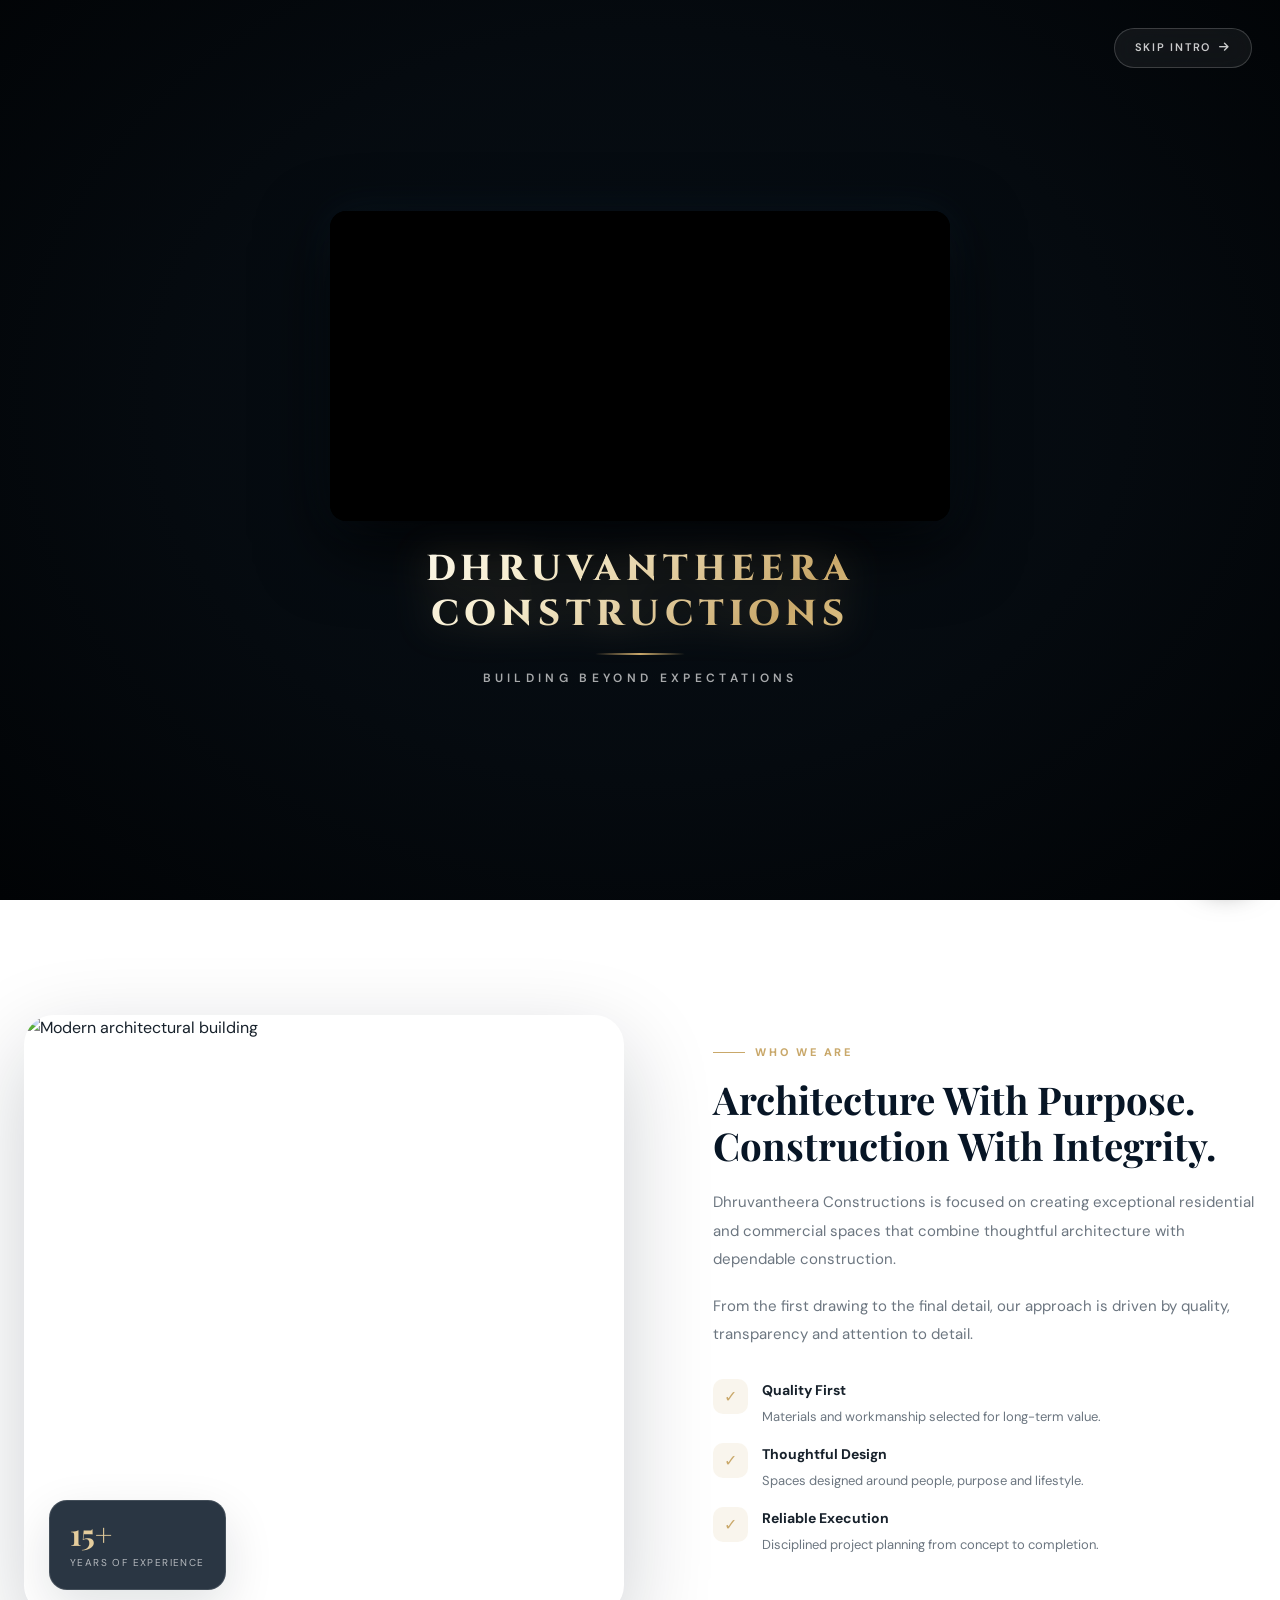
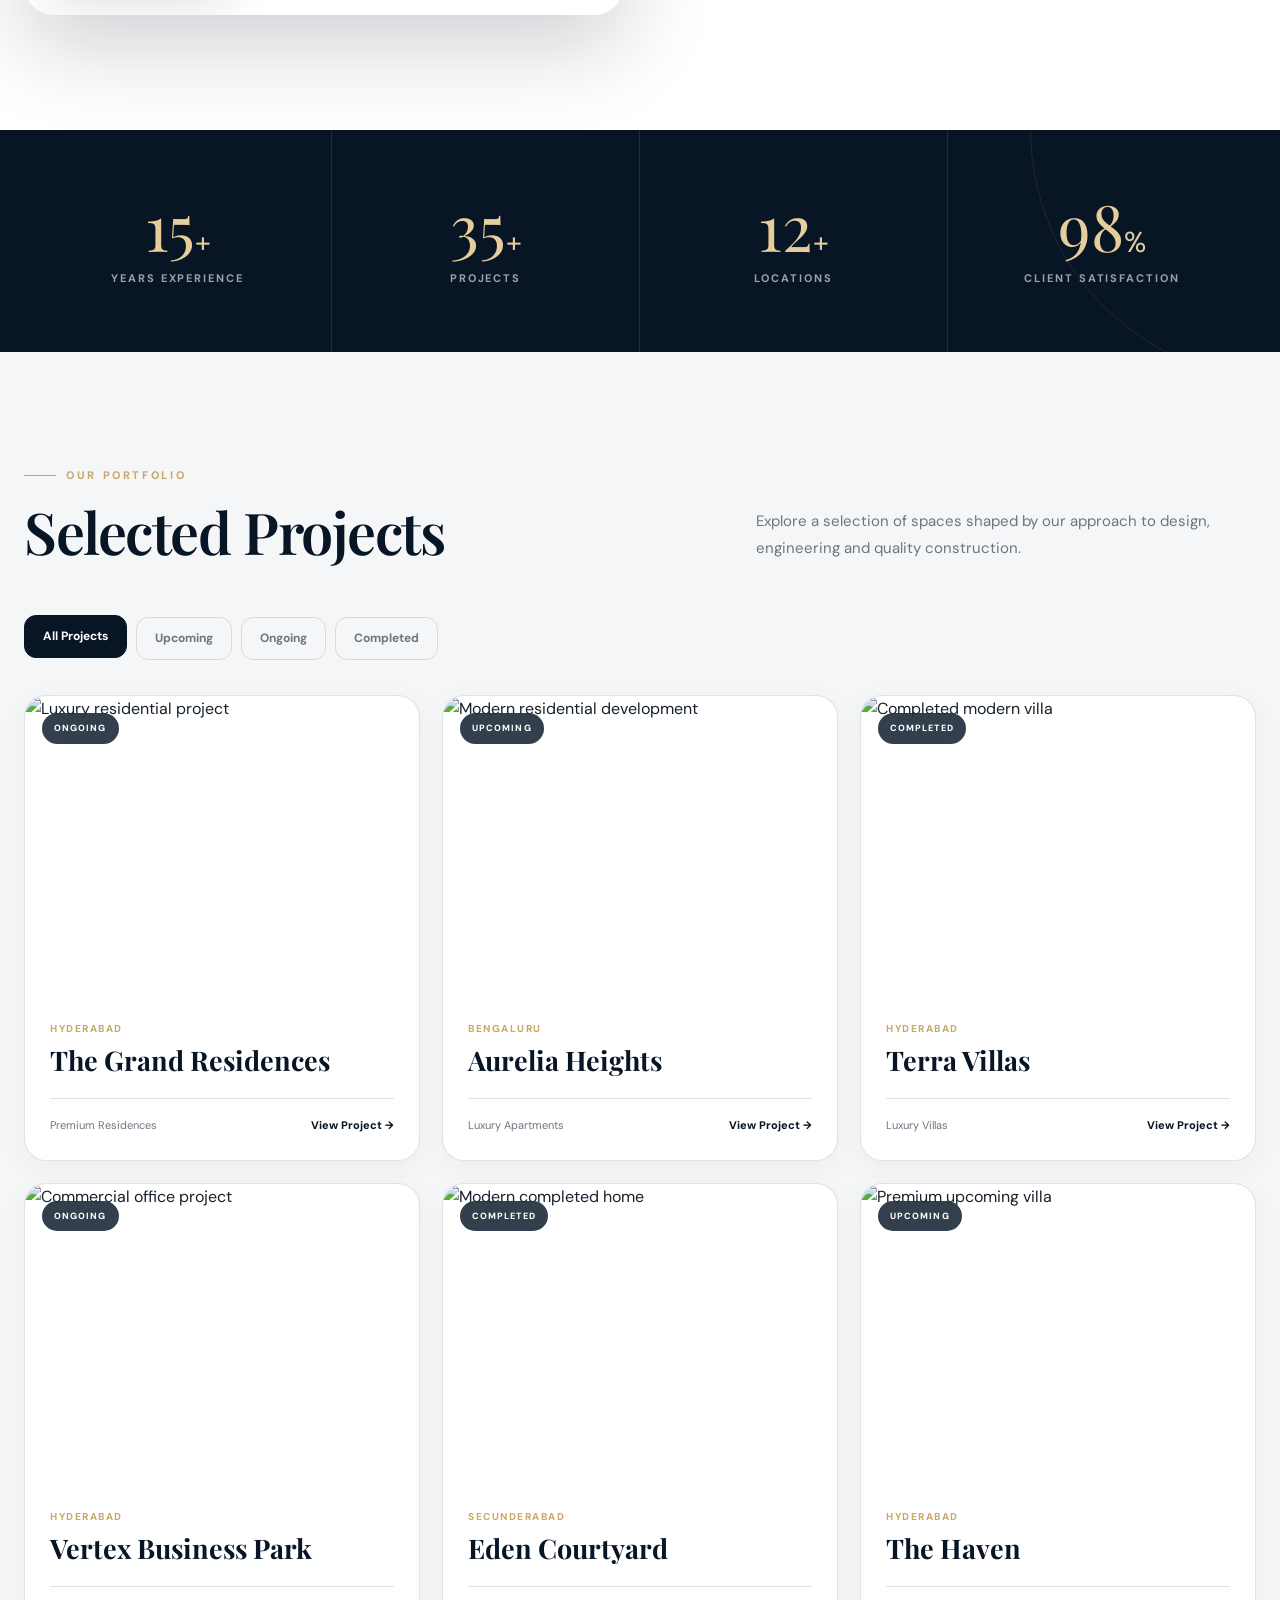
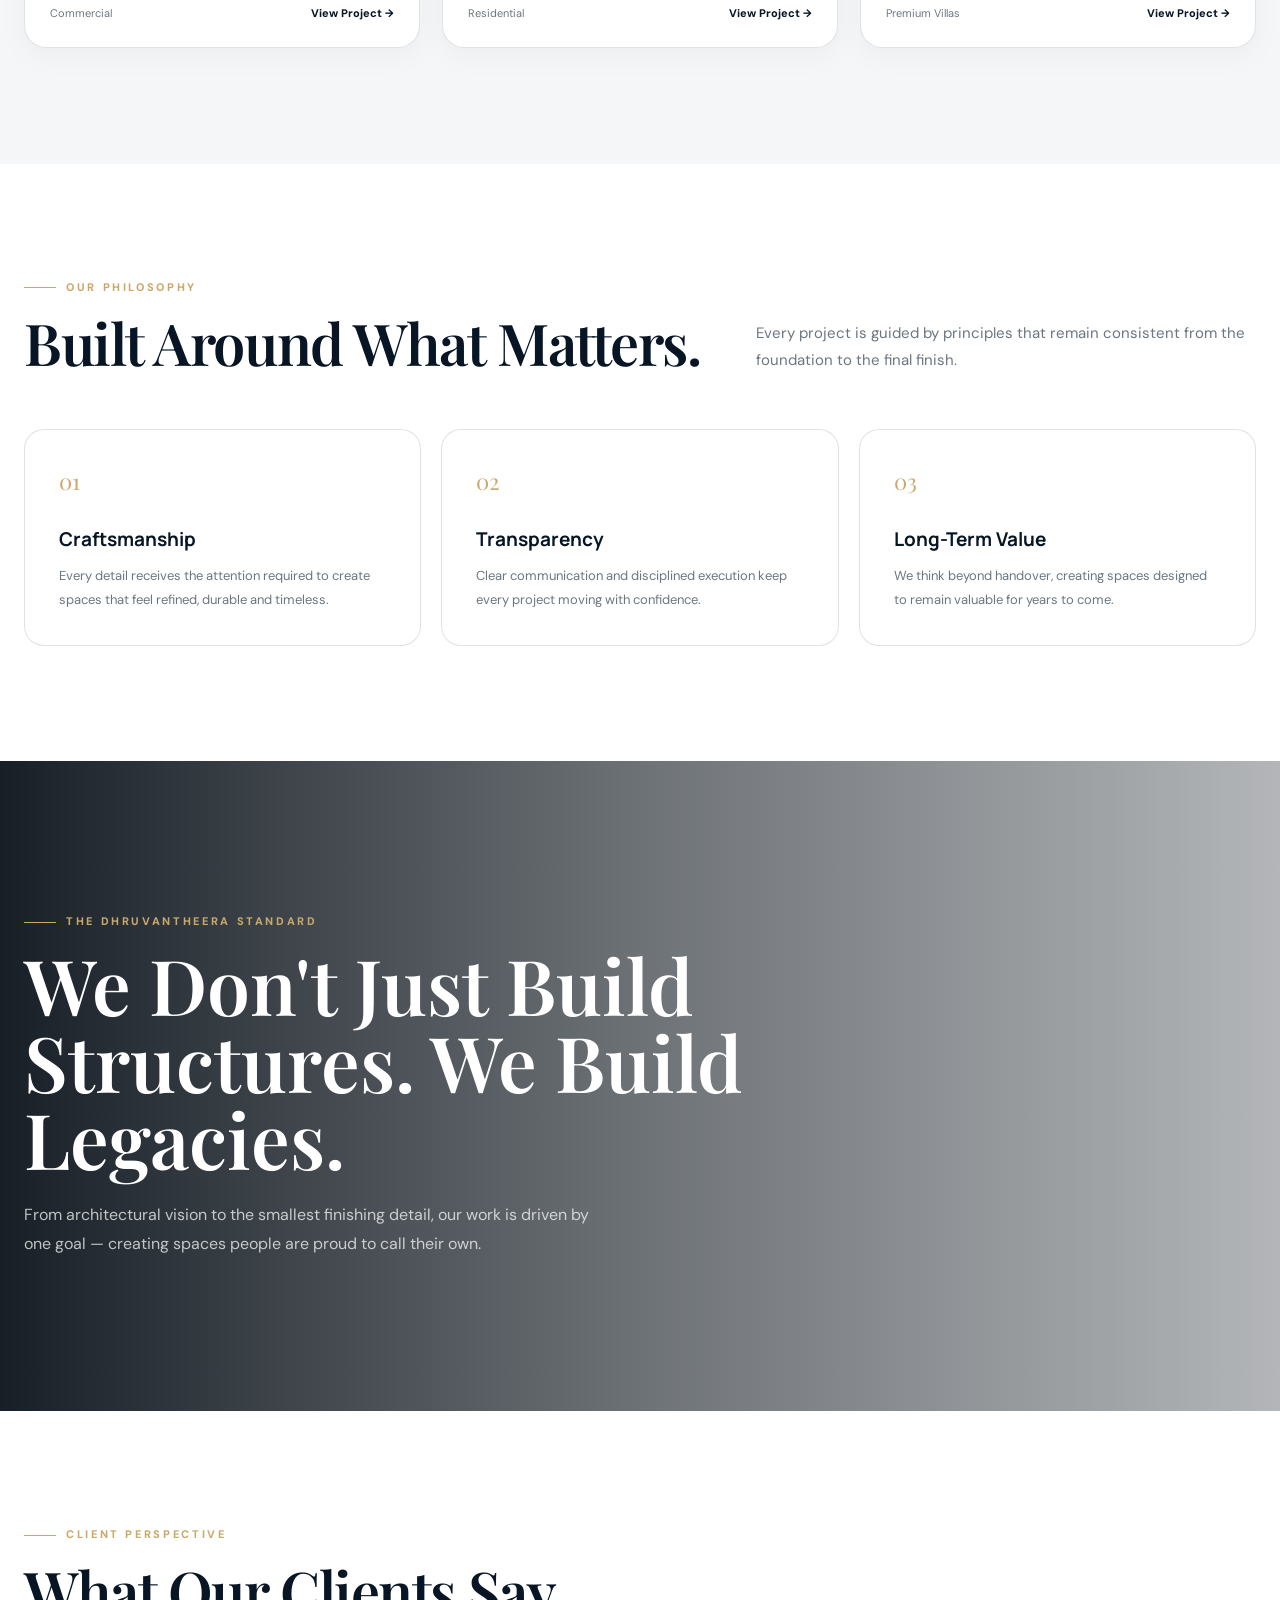
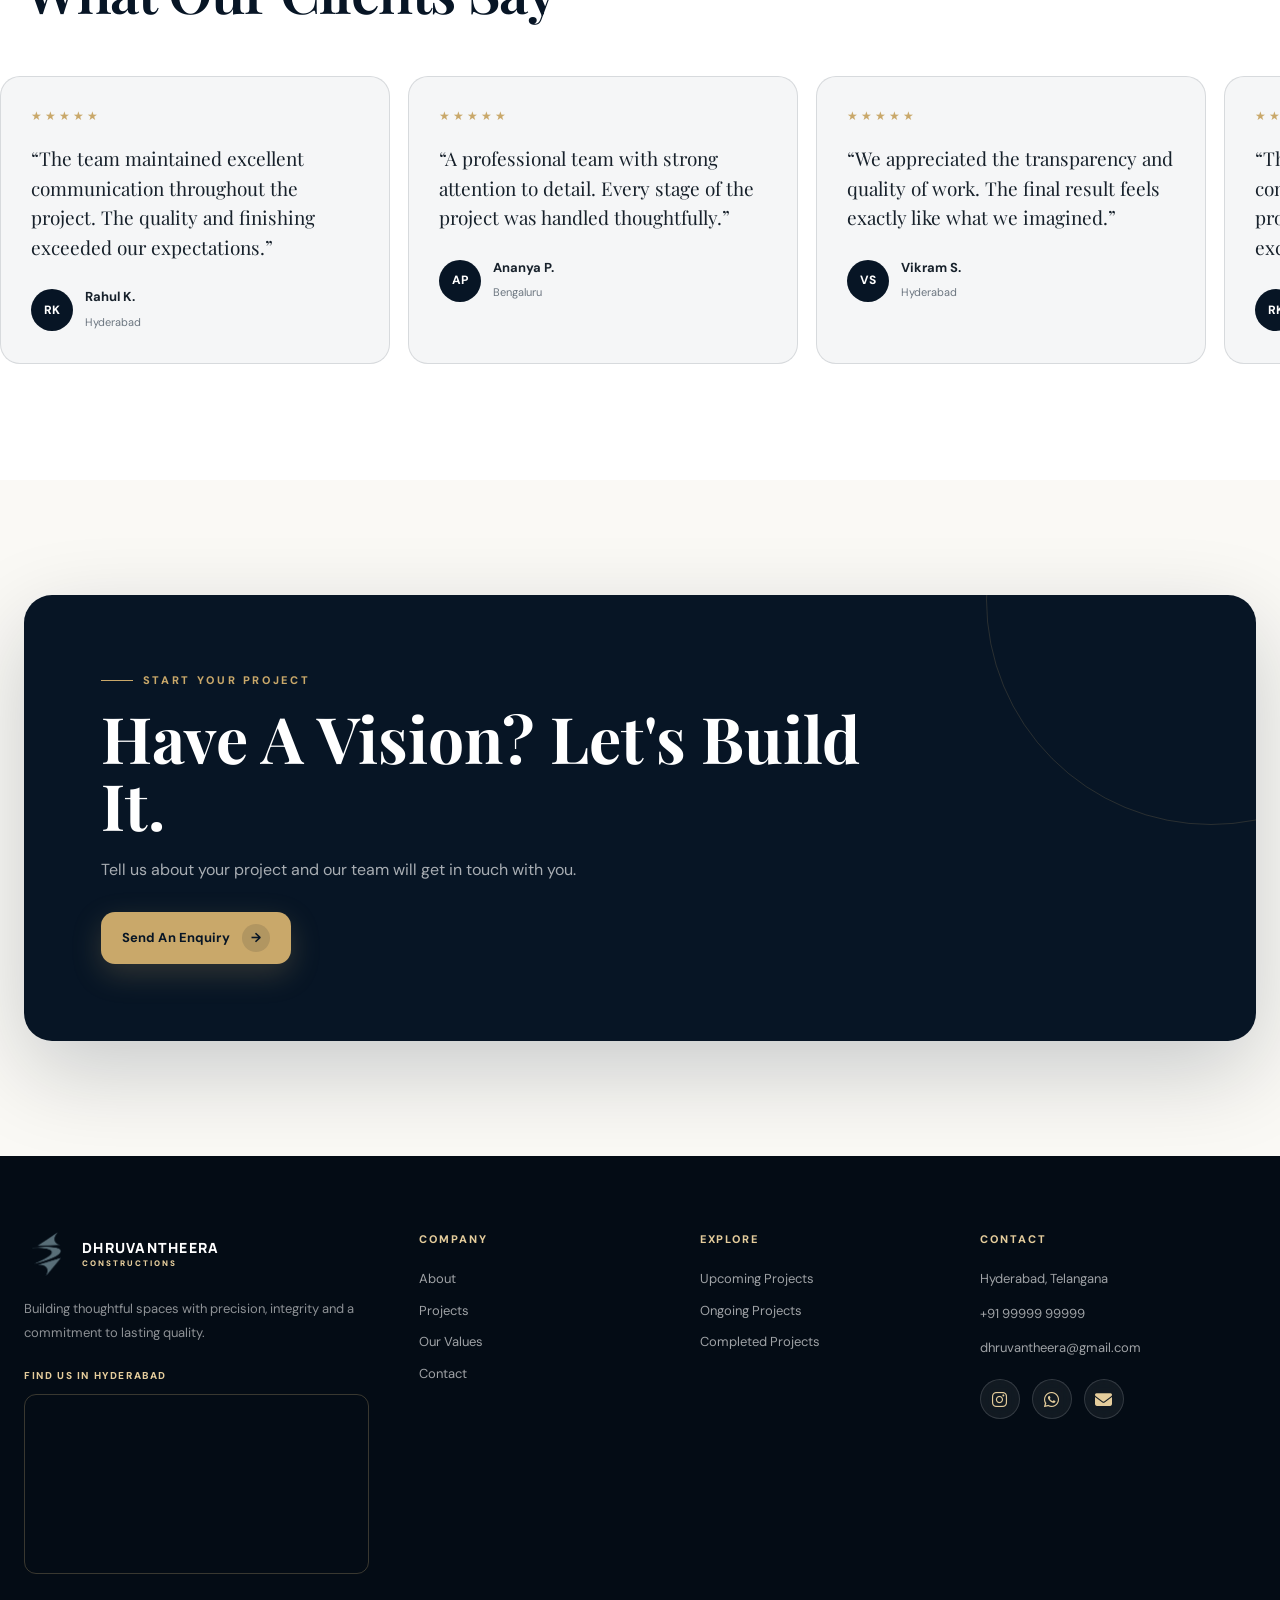
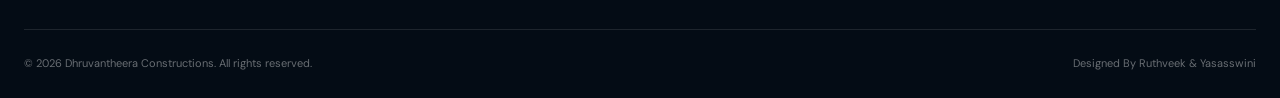
==== commit 7772e9a4: "Add files via upload" ====
--- a/index.html
+++ b/index.html
@@ -16,7 +16,7 @@
     <link rel="shortcut icon" href="./DRUVANTHEERA_FINAL_LOGO.png" type="image/x-icon">
 
     <link
-        href="https://fonts.googleapis.com/css2?family=DM+Sans:wght@400;500;600;700&family=Manrope:wght@400;500;600;700;800&family=Playfair+Display:wght@500;600;700&display=swap"
+        href="https://fonts.googleapis.com/css2?family=Cinzel:wght@500;600;700;800;900&family=DM+Sans:wght@400;500;600;700&family=Manrope:wght@400;500;600;700;800&family=Montserrat:wght@500;600;700;800&family=Playfair+Display:wght@500;600;700;800&display=swap"
         rel="stylesheet" />
     <link rel="stylesheet" href="https://cdnjs.cloudflare.com/ajax/libs/font-awesome/6.5.1/css/all.min.css"
         integrity="sha512-DTOQO9RWCH3ppGqcWaEA1BIZOC6xxalwEsw9c2QQeAIftl+Vegovlnee1c9QX4TctnWMn13TZye+giMm8e2LwA=="
--- a/style.css
+++ b/style.css
@@ -1,3 +1,5 @@
+@import url('https://fonts.googleapis.com/css2?family=Cinzel:wght@500;600;700;800;900&family=Montserrat:wght@500;600;700;800&display=swap');
+
 /* =========================================================
    ROOT
 ========================================================= */
@@ -256,14 +258,13 @@
 }
 
 .intro-title {
-    font-family: "Manrope", sans-serif;
+    font-family: "Cinzel", "Playfair Display", "Times New Roman", serif;
     font-size: clamp(22px, 4vw, 36px);
     font-weight: 800;
-    letter-spacing: 0.18em;
+    letter-spacing: 0.16em;
     line-height: 1.25;
     text-transform: capitalize;
     margin: 0;
-  
 
     background: linear-gradient(135deg, #ffffff 0%, #f6eccd 35%, #c9a86a 70%, #edd89f 90%, #ffffff 100%);
     -webkit-background-clip: text;
